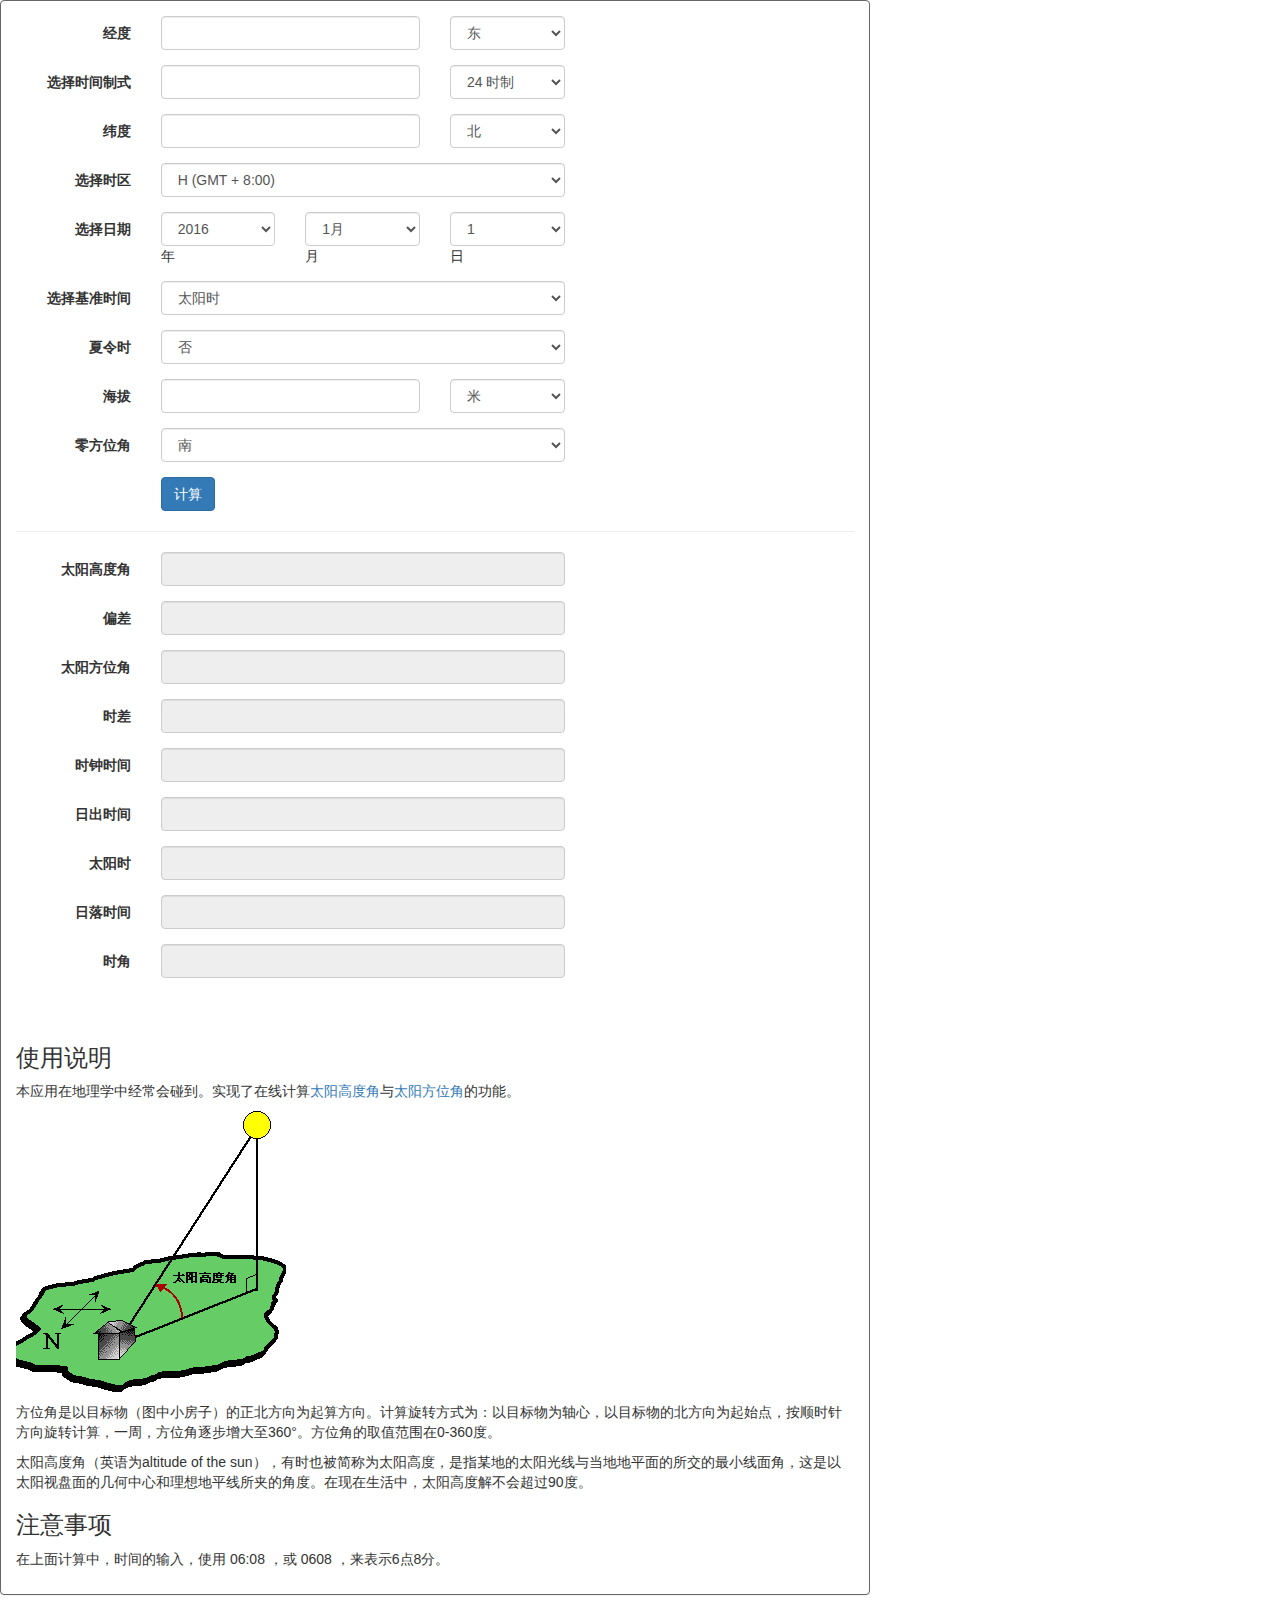
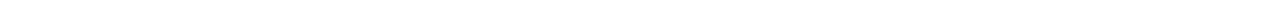
==== index.html @ 00329f86 "Rename 太阳高度角计算.html to index.html" ====
<!-- saved from url=(0100)file:///C:/Users/X/Documents/js/%E5%A4%AA%E9%98%B3%E9%AB%98%E5%BA%A6%E8%A7%92%E8%AE%A1%E7%AE%97.html -->
<html lang="zh-cmn-Hans"><head><meta http-equiv="Content-Type" content="text/html; charset=UTF-8">
<link rel="stylesheet" href="style.css">
<title>太阳高度角计算器</title>
<style type="text/css">.MathJax_Hover_Frame {border-radius: .25em; -webkit-border-radius: .25em; -moz-border-radius: .25em; -khtml-border-radius: .25em; box-shadow: 0px 0px 15px #83A; -webkit-box-shadow: 0px 0px 15px #83A; -moz-box-shadow: 0px 0px 15px #83A; -khtml-box-shadow: 0px 0px 15px #83A; border: 1px solid #A6D ! important; display: inline-block; position: absolute}
.MathJax_Menu_Button .MathJax_Hover_Arrow {position: absolute; cursor: pointer; display: inline-block; border: 2px solid #AAA; border-radius: 4px; -webkit-border-radius: 4px; -moz-border-radius: 4px; -khtml-border-radius: 4px; font-family: 'Courier New',Courier; font-size: 9px; color: #F0F0F0}
.MathJax_Menu_Button .MathJax_Hover_Arrow span {display: block; background-color: #AAA; border: 1px solid; border-radius: 3px; line-height: 0; padding: 4px}
.MathJax_Hover_Arrow:hover {color: white!important; border: 2px solid #CCC!important}
.MathJax_Hover_Arrow:hover span {background-color: #CCC!important}
</style><style type="text/css">#MathJax_About {position: fixed; left: 50%; width: auto; text-align: center; border: 3px outset; padding: 1em 2em; background-color: #DDDDDD; color: black; cursor: default; font-family: message-box; font-size: 120%; font-style: normal; text-indent: 0; text-transform: none; line-height: normal; letter-spacing: normal; word-spacing: normal; word-wrap: normal; white-space: nowrap; float: none; z-index: 201; border-radius: 15px; -webkit-border-radius: 15px; -moz-border-radius: 15px; -khtml-border-radius: 15px; box-shadow: 0px 10px 20px #808080; -webkit-box-shadow: 0px 10px 20px #808080; -moz-box-shadow: 0px 10px 20px #808080; -khtml-box-shadow: 0px 10px 20px #808080; filter: progid:DXImageTransform.Microsoft.dropshadow(OffX=2, OffY=2, Color='gray', Positive='true')}
#MathJax_About.MathJax_MousePost {outline: none}
.MathJax_Menu {position: absolute; background-color: white; color: black; width: auto; padding: 2px; border: 1px solid #CCCCCC; margin: 0; cursor: default; font: menu; text-align: left; text-indent: 0; text-transform: none; line-height: normal; letter-spacing: normal; word-spacing: normal; word-wrap: normal; white-space: nowrap; float: none; z-index: 201; box-shadow: 0px 10px 20px #808080; -webkit-box-shadow: 0px 10px 20px #808080; -moz-box-shadow: 0px 10px 20px #808080; -khtml-box-shadow: 0px 10px 20px #808080; filter: progid:DXImageTransform.Microsoft.dropshadow(OffX=2, OffY=2, Color='gray', Positive='true')}
.MathJax_MenuItem {padding: 2px 2em; background: transparent}
.MathJax_MenuArrow {position: absolute; right: .5em; padding-top: .25em; color: #666666; font-size: .75em}
.MathJax_MenuActive .MathJax_MenuArrow {color: white}
.MathJax_MenuArrow.RTL {left: .5em; right: auto}
.MathJax_MenuCheck {position: absolute; left: .7em}
.MathJax_MenuCheck.RTL {right: .7em; left: auto}
.MathJax_MenuRadioCheck {position: absolute; left: 1em}
.MathJax_MenuRadioCheck.RTL {right: 1em; left: auto}
.MathJax_MenuLabel {padding: 2px 2em 4px 1.33em; font-style: italic}
.MathJax_MenuRule {border-top: 1px solid #CCCCCC; margin: 4px 1px 0px}
.MathJax_MenuDisabled {color: GrayText}
.MathJax_MenuActive {background-color: Highlight; color: HighlightText}
.MathJax_MenuDisabled:focus, .MathJax_MenuLabel:focus {background-color: #E8E8E8}
.MathJax_ContextMenu:focus {outline: none}
.MathJax_ContextMenu .MathJax_MenuItem:focus {outline: none}
#MathJax_AboutClose {top: .2em; right: .2em}
.MathJax_Menu .MathJax_MenuClose {top: -10px; left: -10px}
.MathJax_MenuClose {position: absolute; cursor: pointer; display: inline-block; border: 2px solid #AAA; border-radius: 18px; -webkit-border-radius: 18px; -moz-border-radius: 18px; -khtml-border-radius: 18px; font-family: 'Courier New',Courier; font-size: 24px; color: #F0F0F0}
.MathJax_MenuClose span {display: block; background-color: #AAA; border: 1.5px solid; border-radius: 18px; -webkit-border-radius: 18px; -moz-border-radius: 18px; -khtml-border-radius: 18px; line-height: 0; padding: 8px 0 6px}
.MathJax_MenuClose:hover {color: white!important; border: 2px solid #CCC!important}
.MathJax_MenuClose:hover span {background-color: #CCC!important}
.MathJax_MenuClose:hover:focus {outline: none}
</style><style type="text/css">.MathJax_Preview .MJXf-math {color: inherit!important}
</style><style type="text/css">.MJX_Assistive_MathML {position: absolute!important; top: 0; left: 0; clip: rect(1px, 1px, 1px, 1px); padding: 1px 0 0 0!important; border: 0!important; height: 1px!important; width: 1px!important; overflow: hidden!important; display: block!important; -webkit-touch-callout: none; -webkit-user-select: none; -khtml-user-select: none; -moz-user-select: none; -ms-user-select: none; user-select: none}
.MJX_Assistive_MathML.MJX_Assistive_MathML_Block {width: 100%!important}
</style><style type="text/css">#MathJax_Zoom {position: absolute; background-color: #F0F0F0; overflow: auto; display: block; z-index: 301; padding: .5em; border: 1px solid black; margin: 0; font-weight: normal; font-style: normal; text-align: left; text-indent: 0; text-transform: none; line-height: normal; letter-spacing: normal; word-spacing: normal; word-wrap: normal; white-space: nowrap; float: none; -webkit-box-sizing: content-box; -moz-box-sizing: content-box; box-sizing: content-box; box-shadow: 5px 5px 15px #AAAAAA; -webkit-box-shadow: 5px 5px 15px #AAAAAA; -moz-box-shadow: 5px 5px 15px #AAAAAA; -khtml-box-shadow: 5px 5px 15px #AAAAAA; filter: progid:DXImageTransform.Microsoft.dropshadow(OffX=2, OffY=2, Color='gray', Positive='true')}
#MathJax_ZoomOverlay {position: absolute; left: 0; top: 0; z-index: 300; display: inline-block; width: 100%; height: 100%; border: 0; padding: 0; margin: 0; background-color: white; opacity: 0; filter: alpha(opacity=0)}
#MathJax_ZoomFrame {position: relative; display: inline-block; height: 0; width: 0}
#MathJax_ZoomEventTrap {position: absolute; left: 0; top: 0; z-index: 302; display: inline-block; border: 0; padding: 0; margin: 0; background-color: white; opacity: 0; filter: alpha(opacity=0)}
</style><style type="text/css">.MathJax_Preview {color: #888}
#MathJax_Message {position: fixed; left: 1em; bottom: 1.5em; background-color: #E6E6E6; border: 1px solid #959595; margin: 0px; padding: 2px 8px; z-index: 102; color: black; font-size: 80%; width: auto; white-space: nowrap}
#MathJax_MSIE_Frame {position: absolute; top: 0; left: 0; width: 0px; z-index: 101; border: 0px; margin: 0px; padding: 0px}
.MathJax_Error {color: #CC0000; font-style: italic}
</style><style type="text/css">.MJXp-script {font-size: .8em}
.MJXp-right {-webkit-transform-origin: right; -moz-transform-origin: right; -ms-transform-origin: right; -o-transform-origin: right; transform-origin: right}
.MJXp-bold {font-weight: bold}
.MJXp-italic {font-style: italic}
.MJXp-scr {font-family: MathJax_Script,'Times New Roman',Times,STIXGeneral,serif}
.MJXp-frak {font-family: MathJax_Fraktur,'Times New Roman',Times,STIXGeneral,serif}
.MJXp-sf {font-family: MathJax_SansSerif,'Times New Roman',Times,STIXGeneral,serif}
.MJXp-cal {font-family: MathJax_Caligraphic,'Times New Roman',Times,STIXGeneral,serif}
.MJXp-mono {font-family: MathJax_Typewriter,'Times New Roman',Times,STIXGeneral,serif}
.MJXp-largeop {font-size: 150%}
.MJXp-largeop.MJXp-int {vertical-align: -.2em}
.MJXp-math {display: inline-block; line-height: 1.2; text-indent: 0; font-family: 'Times New Roman',Times,STIXGeneral,serif; white-space: nowrap; border-collapse: collapse}
.MJXp-display {display: block; text-align: center; margin: 1em 0}
.MJXp-math span {display: inline-block}
.MJXp-box {display: block!important; text-align: center}
.MJXp-box:after {content: " "}
.MJXp-rule {display: block!important; margin-top: .1em}
.MJXp-char {display: block!important}
.MJXp-mo {margin: 0 .15em}
.MJXp-mfrac {margin: 0 .125em; vertical-align: .25em}
.MJXp-denom {display: inline-table!important; width: 100%}
.MJXp-denom > * {display: table-row!important}
.MJXp-surd {vertical-align: top}
.MJXp-surd > * {display: block!important}
.MJXp-script-box > *  {display: table!important; height: 50%}
.MJXp-script-box > * > * {display: table-cell!important; vertical-align: top}
.MJXp-script-box > *:last-child > * {vertical-align: bottom}
.MJXp-script-box > * > * > * {display: block!important}
.MJXp-mphantom {visibility: hidden}
.MJXp-munderover {display: inline-table!important}
.MJXp-over {display: inline-block!important; text-align: center}
.MJXp-over > * {display: block!important}
.MJXp-munderover > * {display: table-row!important}
.MJXp-mtable {vertical-align: .25em; margin: 0 .125em}
.MJXp-mtable > * {display: inline-table!important; vertical-align: middle}
.MJXp-mtr {display: table-row!important}
.MJXp-mtd {display: table-cell!important; text-align: center; padding: .5em 0 0 .5em}
.MJXp-mtr > .MJXp-mtd:first-child {padding-left: 0}
.MJXp-mtr:first-child > .MJXp-mtd {padding-top: 0}
.MJXp-mlabeledtr {display: table-row!important}
.MJXp-mlabeledtr > .MJXp-mtd:first-child {padding-left: 0}
.MJXp-mlabeledtr:first-child > .MJXp-mtd {padding-top: 0}
.MJXp-merror {background-color: #FFFF88; color: #CC0000; border: 1px solid #CC0000; padding: 1px 3px; font-style: normal; font-size: 90%}
.MJXp-scale0 {-webkit-transform: scaleX(.0); -moz-transform: scaleX(.0); -ms-transform: scaleX(.0); -o-transform: scaleX(.0); transform: scaleX(.0)}
.MJXp-scale1 {-webkit-transform: scaleX(.1); -moz-transform: scaleX(.1); -ms-transform: scaleX(.1); -o-transform: scaleX(.1); transform: scaleX(.1)}
.MJXp-scale2 {-webkit-transform: scaleX(.2); -moz-transform: scaleX(.2); -ms-transform: scaleX(.2); -o-transform: scaleX(.2); transform: scaleX(.2)}
.MJXp-scale3 {-webkit-transform: scaleX(.3); -moz-transform: scaleX(.3); -ms-transform: scaleX(.3); -o-transform: scaleX(.3); transform: scaleX(.3)}
.MJXp-scale4 {-webkit-transform: scaleX(.4); -moz-transform: scaleX(.4); -ms-transform: scaleX(.4); -o-transform: scaleX(.4); transform: scaleX(.4)}
.MJXp-scale5 {-webkit-transform: scaleX(.5); -moz-transform: scaleX(.5); -ms-transform: scaleX(.5); -o-transform: scaleX(.5); transform: scaleX(.5)}
.MJXp-scale6 {-webkit-transform: scaleX(.6); -moz-transform: scaleX(.6); -ms-transform: scaleX(.6); -o-transform: scaleX(.6); transform: scaleX(.6)}
.MJXp-scale7 {-webkit-transform: scaleX(.7); -moz-transform: scaleX(.7); -ms-transform: scaleX(.7); -o-transform: scaleX(.7); transform: scaleX(.7)}
.MJXp-scale8 {-webkit-transform: scaleX(.8); -moz-transform: scaleX(.8); -ms-transform: scaleX(.8); -o-transform: scaleX(.8); transform: scaleX(.8)}
.MJXp-scale9 {-webkit-transform: scaleX(.9); -moz-transform: scaleX(.9); -ms-transform: scaleX(.9); -o-transform: scaleX(.9); transform: scaleX(.9)}
.MathJax_PHTML .noError {vertical-align: ; font-size: 90%; text-align: left; color: black; padding: 1px 3px; border: 1px solid}
</style></head>
<body><div id="MathJax_Message" style="display: none;"></div>

<div class="container">


<div class="row">
<div class="col-md-9">


<div class="panel panel-black">

<div class="panel-body panel-app">

<form class="form-horizontal" name="theForm" action="javascript:compute();">
<div class="form-group">
<label class="col-sm-2 control-label">经度</label>
<div class="col-sm-6">
<div class="row">
<div class="col-sm-8">
<input onkeypress="return NoEnter()" maxlength="10" name="inputLongitude" class="form-control">
</div>
<div class="col-sm-4">
<select name="inputEastWest" class="form-control">
<option selected="selected">东</option>
<option>西</option>
</select>
</div>
</div>
</div>
</div>
<div class="form-group">
<label class="col-sm-2 control-label"> 选择时间制式 </label>
<div class="col-sm-6">
<div class="row">
<div class="col-sm-8">
<input onkeypress="return NoEnter()" maxlength="5" name="inputTime" class="form-control">
</div>
<div class="col-sm-4">
<select name="inputAMPM" class="form-control">
<option>上午</option>
<option>下午</option>
<option selected="selected">24 时制</option>
</select></div>
</div>
</div>
</div>
<div class="form-group"><label class="col-sm-2 control-label">纬度</label>
<div class="col-sm-6">
<div class="row">
<div class="col-sm-8">
<input onkeypress="return NoEnter()" maxlength="10" name="inputLatitude" class="form-control"></div>
<div class="col-sm-4">
<select name="inputNorthSouth" class="form-control">
<option selected="">北</option>
<option>南</option>
</select>
</div>
</div>
</div>
</div>
<div class="form-group"><label class="col-sm-2 control-label"><span>选择时区</span></label>
<div class="col-sm-6">
<select name="inputTimeZone" class="form-control">
<option value="0">Z (GMT)</option>
<option value="1">A (GMT + 1:00)</option>
<option value="2">B (GMT + 2:00)</option>
<option value="3">C (GMT + 3:00)</option>
<option value="3.5"> C*(GMT + 3:30)</option>
<option value="4">D (GMT + 4:00)</option>
<option value="4.5">D* (GMT + 4:30)</option>
<option value="5">E (GMT + 5:00)</option>
<option value="5.5">E* (GMT + 5:30)</option>
<option value="6">F (GMT + 6:00)</option>
<option value="6.5">F* (GMT + 6:30)</option>
<option value="7">G (GMT + 7:00)</option>
<option value="8" selected=""> H (GMT + 8:00)</option>
<option value="9">I (GMT + 9:00)</option>
<option value="9.5">I* (GMT + 9:30)</option>
<option value="10">K (GMT + 10:00)</option>
<option value="10.5">K* (GMT + 10:30)</option>
<option value="11">L (GMT + 11:00)</option>
<option value="11.5"> L* (GMT + 11:30)</option>
<option value="12">M (GMT + 12:00)</option>
<option value="13">M* (GMT + 13:00)</option>
<option value="-1">N (GMT - 1:00)</option>
<option value="-2">O (GMT - 2:00)</option>
<option value="-3">P (GMT - 3:00)</option>
<option value="-3.5"> P* (GMT - 3:30)</option>
<option value="-4">Q (GMT - 4:00)</option>
<option value="-5">R (GMT - 5:00)</option>
<option value="-6">S (GMT - 6:00)</option>
<option value="-7">T (GMT - 7:00)</option>
<option value="-8">U (GMT - 8:00)</option>
<option value="-8.5"> U* (GMT - 8:30)</option>
<option value="-9">V (GMT - 9:00)</option>
<option value="-9.5"> V* (GMT - 9:30)</option>
<option value="-10">W (GMT - 10:00)</option>
<option value="-11">X (GMT - 11:00)</option>
<option value="-12">Y (GMT - 12:00)</option>
</select>
</div>
</div>
<div class="form-group"><label class="col-sm-2 control-label">选择日期</label>
<div class="col-sm-6">
<div class="row">
<div class="col-sm-4">
<select name="inputYear" class="form-control">
<option>2000</option>
<option>2001</option>
<option>2002</option>
<option>2003</option>
<option>2004</option>
<option>2005</option>
<option>2006</option>
<option>2007</option>
<option>2008</option>
<option>2009</option>
<option>2010</option>
<option>2011</option>
<option>2012</option>
<option>2013</option>
<option>2014</option>
<option>2015</option>
<option selected="">2016</option>
<option>2017</option>
<option>2018</option>
<option>2019</option>
<option>2020</option>
<option>2021</option>
</select> 年
</div>
<div class="col-sm-4">
<select name="inputMonth" class="form-control">
<option selected="">1月</option>
<option>2月</option>
<option>3月</option>
<option>4月</option>
<option>5月</option>
<option>6月</option>
<option>7月</option>
<option>8月</option>
<option>9月</option>
<option>10月</option>
<option>11月</option>
<option>12月</option>
</select> 月
</div>
<div class="col-sm-4">
<select name="inputDate" class="form-control">
<option selected="">1</option>
<option>2</option>
<option>3</option>
<option>4</option>
<option>5</option>
<option>6</option>
<option>7</option>
<option>8</option>
<option>9</option>
<option>10</option>
<option>11</option>
<option>12</option>
<option>13</option>
<option>14</option>
<option>15</option>
<option>16</option>
<option>17</option>
<option>18</option>
<option>19</option>
<option>20</option>
<option>21</option>
<option>22</option>
<option>23</option>
<option>24</option>
<option>25</option>
<option>26</option>
<option>27</option>
<option>28</option>
<option>29</option>
<option>30</option>
<option>31</option>
</select> 日
</div>
</div>
</div>
</div>
<div class="form-group">
<label class="col-sm-2 control-label">选择基准时间</label>
<div class="col-sm-6">
<select name="inputTimeFormat" class="form-control">
<option>时钟时</option>
<option selected="">太阳时</option>
</select>
</div>
</div>
<div class="form-group">
<label class="col-sm-2 control-label"> 夏令时</label>
<div class="col-sm-6">
<select name="inputDaylight" class="form-control">
<option>是</option>
<option selected="">否</option>
</select>
</div>
</div>
<div class="form-group"><label class="col-sm-2 control-label">海拔</label>
<div class="col-sm-6">
<div class="row">
<div class="col-sm-8">
<input onkeypress="return NoEnter()" maxlength="5" class="form-control" name="inputElevation">
</div>
<div class="col-sm-4">
<select name="inputFeetMeters" class="form-control">
<option selected=""> 米</option>
<option>英尺</option>
</select>
</div>
</div>
</div>
</div>
<div class="form-group"><label class="col-sm-2 control-label">
零方位角</label>
<div class="col-sm-6">
<select name="inputZeroAzimuth" class="form-control">
<option value="0" selected="">南</option>
<option value="180">北</option>
</select></div>
</div>
<div class="form-group"><label class="col-sm-2 control-label"></label>
<div class="col-sm-6">
<input onclick="return CheckInputs();" type="submit" value=" 计算 " class="btn btn-primary"></div>
</div>
<hr>
<div class="form-group"><label class="col-sm-2 control-label">太阳高度角</label>
<div class="col-sm-6">
<input onkeypress="return NoEnter()" maxlength="10" size="10" name="outputAltitude" readonly="" class="form-control">
</div>
</div>
<div class="form-group"><label class="col-sm-2 control-label">偏差</label>
<div class="col-sm-6">
<input onkeypress="return NoEnter()" maxlength="10" size="10" name="outputDeclination" readonly="" class="form-control"></div>
</div>
<div class="form-group"><label class="col-sm-2 control-label">太阳方位角</label>
<div class="col-sm-6">
<input onkeypress="return NoEnter()" maxlength="10" size="10" name="outputAzimuth" readonly="" class="form-control">
</div>
</div>
<div class="form-group"><label class="col-sm-2 control-label">时差</label>
<div class="col-sm-6">
<input onkeypress="return NoEnter()" maxlength="10" size="10" name="outputEOT" readonly="" class="form-control">
</div>
</div>
<div class="form-group"><label class="col-sm-2 control-label">时钟时间</label>
<div class="col-sm-6">
<input onkeypress="return NoEnter()" maxlength="10" size="10" name="outputClockTime" readonly="" class="form-control"></div>
</div>
<div class="form-group"><label class="col-sm-2 control-label">日出时间</label>
<div class="col-sm-6">
<input onkeypress="return NoEnter()" maxlength="10" size="10" name="outputSunrise" readonly="" class="form-control">
</div>
</div>
<div class="form-group"><label class="col-sm-2 control-label">太阳时</label>
<div class="col-sm-6">
<input onkeypress="return NoEnter()" maxlength="10" size="10" name="outputLSOT" readonly="" class="form-control">
</div>
</div>
<div class="form-group"><label class="col-sm-2 control-label">日落时间</label>
<div class="col-sm-6">
<input onkeypress="return NoEnter()" maxlength="10" size="10" name="outputSunset" readonly="" class="form-control">
</div>
</div>
<div class="form-group"><label class="col-sm-2 control-label">时角</label>
<div class="col-sm-6">
<input onkeypress="return NoEnter()" maxlength="10" size="10" name="outputHourAngle" readonly="" class="form-control"></div>
</div>
</form>

</div>


<div class="panel-body">
<canvas id="pychart" style="margin:1px;" height="0px"></canvas>
<h3 id="_1">使用说明</h3>
<p>本应用在地理学中经常会碰到。实现了在线计算<a href="http://www.yunsuan.org/wiki/%E5%A4%AA%E9%98%B3%E9%AB%98%E5%BA%A6%E8%A7%92">太阳高度角</a>与<a href="http://www.yunsuan.org/wiki/%E5%A4%AA%E9%98%B3%E6%96%B9%E4%BD%8D%E8%A7%92">太阳方位角</a>的功能。</p>
<p><img alt="太阳高度角立体图" src="6dfa04a4-f847-11e4-ba9a-00163e022551.gif"></p>
<p>方位角是以目标物（图中小房子）的正北方向为起算方向。计算旋转方式为：以目标物为轴心，以目标物的北方向为起始点，按顺时针方向旋转计算，一周，方位角逐步增大至360°。方位角的取值范围在0-360度。</p>
<p>太阳高度角（英语为altitude of the sun），有时也被简称为太阳高度，是指某地的太阳光线与当地地平面的所交的最小线面角，这是以太阳视盘面的几何中心和理想地平线所夹的角度。在现在生活中，太阳高度解不会超过90度。</p>
<h3 id="_2">注意事项</h3>
<p>在上面计算中，时间的输入，使用 06:08 ，或 0608 ，来表示6点8分。</p>
</div>


</div>
<div id="pycode"><script>

function PopUp(filename, windowName, type) {
switch (type) {
case 'medium':
parameters = "width=600,height=400,scrollbars=yes";
break;
case 'large':
parameters = "width=800,height=600,scrollbars=yes";
break;
}
window.open(filename, windowName, parameters);
windowName.focus();
}
/////////////////////////////////////////////
// sunangle.js
// Copyright 2006, 1995 Sustainable By Design
/////////////////////////////////////////////
///////////////////////////
// CHECK INPUTS FUNCTION //
///////////////////////////
function CheckInputs() {
var error = false;
var error_message = "注意！下面的输入必须予以纠正，才可以计算出太阳的角度:\n\n";
var f = document.theForm;
var inputLatitude = f.inputLatitude.value;
var inputLongitude = f.inputLongitude.value;
var inputTime = f.inputTime.value;
// LATITUDE
var latitudeOkay = false;
if (inputLatitude.search("^[0-9]+[dD][0-9]+[mM][0-9]+[sS]$") > -1) {
latitudeOkay = true;
}
else {
if ((inputLatitude >= 0 ) && (inputLatitude <= 90)) {
latitudeOkay = true;
}
}
if (!latitudeOkay) {
error_message = error_message + "* 纬度必须介于0到90度之间\n";
error = true;
}
// LONGITUDE
var longitudeOkay = false;
if (inputLongitude.search("^[0-9]+[dD][0-9]+[mM][0-9]+[sS]$") > -1) {
longitudeOkay = true;
}
else {
if ((inputLongitude >= 0 ) && (inputLongitude <= 360)) {
longitudeOkay = true;
}
}
if (!longitudeOkay) {
error_message = error_message + "* 经度必须介于0到360度之间\n";
error = true;
}
// TIME
if ((inputTime != '') && (inputTime.search("^[0-9]+:?[0-9][0-9]$") < 0)) {
error_message = error_message + "* 时间必须是XX:XX或XXXX格式,如12点10分，填12:10或1210 \n";
error = true;
}
// ALERT / RETURN
if (error == true) {
alert(error_message);
}
return (!error);
}
///////////////////////////
// MAIN COMPUTE FUNCTION //
///////////////////////////
function compute() {
if (CheckInputs()) {
var f = document.theForm;
// constants
var degreesToRadians = 3.1416 / 180.0000;
var radiansToDegrees = 180.0000 / 3.1416;
var feetToMeters = 1.0000 / 3.2800;
var degreeMinutesToDecimal = 1.0000 / 60.0000;
var degreeSecondsToDecimal = 1.0000 / 3600.0000;
// retrieve input values
var inputLongitude = f.inputLongitude.value;
var inputEastWest = f.inputEastWest.options[f.inputEastWest.selectedIndex].text;
var inputLatitude = f.inputLatitude.value;
var inputNorthSouth = f.inputNorthSouth.options[f.inputNorthSouth.selectedIndex].text;
var inputElevation = f.inputElevation.value;
var inputFeetMeters = f.inputFeetMeters.options[f.inputFeetMeters.selectedIndex].text;
var inputMonth = f.inputMonth.options[f.inputMonth.selectedIndex].text;
var inputDate = f.inputDate.options[f.inputDate.selectedIndex].text - 0;
var inputYear = f.inputYear.options[f.inputYear.selectedIndex].text - 0;
var inputTime = f.inputTime.value;
var inputAMPM = f.inputAMPM.options[f.inputAMPM.selectedIndex].text;
var inputTimeFormat = f.inputTimeFormat.options[f.inputTimeFormat.selectedIndex].text;
var inputTimeZone = f.inputTimeZone.options[f.inputTimeZone.selectedIndex].value - 0;
var inputDaylight = f.inputDaylight.options[f.inputDaylight.selectedIndex].text;
var inputZeroAzimuth = f.inputZeroAzimuth.options[f.inputZeroAzimuth.selectedIndex].value - 0;
// convert longitude and latitude to decimal from DMS if necessary
if (inputLongitude.indexOf("d") != -1) {
degMarker = inputLongitude.indexOf("d");
minMarker = inputLongitude.indexOf("m");
secMarker = inputLongitude.indexOf("s");
longitudeDeg = inputLongitude.substr(0, degMarker) - 0;
longitudeMin = inputLongitude.substr(degMarker + 1, minMarker - degMarker - 1) - 0;
longitudeSec = inputLongitude.substr(minMarker + 1, secMarker - minMarker - 1) - 0;
inputLongitude = longitudeDeg + (longitudeMin * degreeMinutesToDecimal) + (longitudeSec * degreeSecondsToDecimal);
}
else {
inputLongitude -= 0;
}
if (inputLatitude.indexOf("d") != -1) {
degMarker = inputLatitude.indexOf("d");
minMarker = inputLatitude.indexOf("m");
secMarker = inputLatitude.indexOf("s");
LatitudeDeg = inputLatitude.substr(0, degMarker) - 0;
LatitudeMin = inputLatitude.substr(degMarker + 1, minMarker - degMarker - 1) - 0;
LatitudeSec = inputLatitude.substr(minMarker + 1, secMarker - minMarker - 1) - 0;
inputLatitude = LatitudeDeg + (LatitudeMin * degreeMinutesToDecimal) + (LatitudeSec * degreeSecondsToDecimal);
}
else {
inputLatitude -= 0;
}
// check validity of input values
var validInputTime = true;
// avoid math errors due to latitude or longitude = 0
if ((inputLatitude == 0) && (f.inputLatitude.value.length > 0)) {
inputLatitude = 0.000000001;
}
if ((inputLongitude == 0) && (f.inputLongitude.value.length > 0)) {
inputLongitude = 0.000000001;
}
// check which input fields were filled in by user
var timeEntered = (inputTime != "");
var latitudeEntered = (inputLatitude != "");
var longitudeEntered = (inputLongitude != "");
// convert input strings to numbers
inputLatitude = inputLatitude - 0;
inputLongitude = inputLongitude - 0;
inputElevation = inputElevation - 0;
// determine time formats
var clockTimeInputMode = (inputTimeFormat == "时钟时");
var lsotInputMode = (inputTimeFormat == "太阳时");
// determine what's do-able
var doableDeclination = true;
var doableEOT = true;
var doableClockTime = ((longitudeEntered || clockTimeInputMode) && timeEntered);
var doableLSOT = ((longitudeEntered || lsotInputMode) && timeEntered);
var doableHourAngle = (longitudeEntered && timeEntered);
var doableSunRiseSet = (longitudeEntered && latitudeEntered);
var doableAltitude = (longitudeEntered && timeEntered && latitudeEntered);
var doableAzimuth = (longitudeEntered && timeEntered && latitudeEntered);
// //////////// //
// CALCULATIONS //
// //////////// //
// CONVERT UNITS
// longitude east-west adjustment
if (longitudeEntered) {
var signedLongitude = inputLongitude;
if (inputEastWest == "东") signedLongitude *= -1; // [0] = east, [1] = west
}
// latitude north-south adjustment
if (latitudeEntered) {
var signedLatitude = inputLatitude;
if (inputNorthSouth == "南") signedLatitude *= -1; // [0] = north, [1] = south
}
// calculate daylight savings time adjustment
var daylightAdjustment = 0;
if (inputDaylight == "Yes") daylightAdjustment = 1;
// convert elevation units if necessary
if (inputFeetMeters == "feet") {
inputElevation *= feetToMeters;
}
// set zero azimuth
zeroAzimuth = inputZeroAzimuth;
// local standard time meridian
var meridian = inputTimeZone * -15;
// CALCULATE TIMES
// convert input time to hours after midnight
if (validInputTime) {
// ...remove semicolon from time string if necessary
inputTime = RemoveSemicolon(inputTime);
// ...parse time input string and get hours and minutes
if (inputTime.length == 4) { // like "1234"
timeHours = inputTime.substring(0, 2) - 0;
timeMinutes = inputTime.substring(2, 4) - 0;
}
else { // like "123"
timeHours = inputTime.substring(0, 1) - 0;
timeMinutes = inputTime.substring(1, 3) - 0;
}
// ...adjust for AM/PM designation
if ((inputAMPM == "上午") && (timeHours == 12)) timeHours = 0;
if (inputAMPM == "下午") {
if (timeHours != 12) timeHours += 12;
}
// ...calculate clock minutes after midnight
var inputHoursAfterMidnight = timeHours + timeMinutes / 60.0;
var inputMinutesAfterMidnight = timeHours * 60.0 + timeMinutes;
}
// calculate Universal Time
var UT = 0.0;
if (validInputTime) {
UT = inputHoursAfterMidnight - inputTimeZone - daylightAdjustment;
}
var monthNum = (MonthStringToMonthNum(inputMonth)) - 0;
if (monthNum > 2) {
correctedYear = inputYear;
correctedMonth = monthNum - 3;
}
else {
correctedYear = inputYear - 1;
correctedMonth = monthNum + 9;
}
var t = ((UT / 24.0) + inputDate + Math.floor(30.6 * correctedMonth + 0.5) + Math.floor(365.25 * (correctedYear - 1976)) - 8707.5) / 36525.0;
var G = 357.528 + 35999.05 * t;
G = NormalizeTo360(G);
var C = (1.915 * Math.sin(G * degreesToRadians)) + (0.020 * Math.sin(2.0 * G * degreesToRadians));
var L = 280.460 + (36000.770 * t) + C;
L = NormalizeTo360(L);
var alpha = L - 2.466 * Math.sin(2.0 * L * degreesToRadians) + 0.053 * Math.sin(4.0 * L * degreesToRadians);
var GHA = UT * 15 - 180 - C + L - alpha;
GHA = NormalizeTo360(GHA);
var obliquity = 23.4393 - 0.013 * t;
var declination = Math.atan(Math.tan(obliquity * degreesToRadians) * Math.sin(alpha * degreesToRadians)) * radiansToDegrees;
f.outputDeclination.value = FormatFloatString(declination);
var eotAdjustment = (L - C - alpha) / 15.0; // EOT adjustment in hours
f.outputEOT.value = FormatFloatString(eotAdjustment);
if (doableLSOT || doableClockTime) {
var clockTimeToLSOTAdjustment = ((signedLongitude - meridian) / 15.0) - eotAdjustment + daylightAdjustment; // in hours
}
var solarHourAngle = 0;
if (clockTimeInputMode) {
solarHourAngle = GHA - signedLongitude;
}
else {
solarHourAngle = 15 * (inputHoursAfterMidnight - 12);
}
solarHourAngle = NormalizeTo180(solarHourAngle);
var apparentSolarTime = 0;
if (clockTimeInputMode) {
apparentSolarTime = NormalizeTo24(12 + solarHourAngle / 15.0);
}
else {
apparentSolarTime = inputHoursAfterMidnight;
}
if (doableLSOT) {
if (clockTimeInputMode) {
solarMinutesAfterMidnight = inputMinutesAfterMidnight - (clockTimeToLSOTAdjustment * 60.0);
var whichDay = 0;
if (solarMinutesAfterMidnight < 0) { // it's the day before
solarMinutesAfterMidnight += 24 * 60;
whichDay = -1;
}
if (solarMinutesAfterMidnight >= 24 * 60) { // it's the next day
solarMinutesAfterMidnight -= 24 * 60;
whichDay = 1;
}
}
else {
solarMinutesAfterMidnight = inputMinutesAfterMidnight;
whichDay = 0;
}
solarTime = MinutesToClockTime(solarMinutesAfterMidnight, inputAMPM);
if (whichDay == "-1") f.outputLSOT.value = solarTime + "-";
if (whichDay == "0") f.outputLSOT.value = solarTime;
if (whichDay == "1") f.outputLSOT.value = solarTime + "+";
}
else {
f.outputLSOT.value = "";
}
if (doableClockTime) {
var clockMinutesAfterMidnight = inputMinutesAfterMidnight;
if (lsotInputMode) {
clockMinutesAfterMidnight = inputMinutesAfterMidnight + (clockTimeToLSOTAdjustment * 60.0);
}
var whichDay = 0;
if (clockMinutesAfterMidnight < 0) { // it's the day before
clockMinutesAfterMidnight += 24 * 60;
whichDay = -1;
}
if (clockMinutesAfterMidnight >= 24 * 60) { // it's the next day
clockMinutesAfterMidnight -= 24 * 60;
whichDay = 1;
}
clockTime = MinutesToClockTime(clockMinutesAfterMidnight, inputAMPM);
if (whichDay == "-1") f.outputClockTime.value = clockTime + "-";
if (whichDay == "0") f.outputClockTime.value = clockTime;
if (whichDay == "1") f.outputClockTime.value = clockTime + "+";
}
else {
f.outputClockTime.value = "";
}
// hour angle
if (doableHourAngle) {
var hourAngle = (solarMinutesAfterMidnight - 12 * 60) / 4 * -1;
f.outputHourAngle.value = FormatFloatString(hourAngle);
}
else {
f.outputHourAngle.value = "";
}
// altitude angle
if (doableAltitude) {
var altitudeAngle = radiansToDegrees * ArcSin(
(Math.sin(signedLatitude * degreesToRadians) *
Math.sin(declination * degreesToRadians)) -
(Math.cos(signedLatitude * degreesToRadians) *
Math.cos(declination * degreesToRadians) *
Math.cos((solarHourAngle + 180) * degreesToRadians)));
f.outputAltitude.value = FormatFloatString(altitudeAngle);
}
else {
f.outputAltitude.value = "";
}
// azimuth angle
if (doableAzimuth) {
var preAzimuthAngle = radiansToDegrees * ArcCos(
(Math.cos(declination * degreesToRadians) *
((Math.cos(signedLatitude * degreesToRadians) *
Math.tan(declination * degreesToRadians)) +
(Math.sin(signedLatitude * degreesToRadians) *
Math.cos((solarHourAngle + 180) * degreesToRadians)))) /
Math.cos(altitudeAngle * degreesToRadians));
if ((hourAngle > 0) && (hourAngle < 180)) {
azimuthAngle = (360.0 - preAzimuthAngle) + (zeroAzimuth - 180.0);
}
else {
azimuthAngle = preAzimuthAngle + (zeroAzimuth - 180.0);
}
f.outputAzimuth.value = FormatFloatString(azimuthAngle);
}
else {
f.outputAzimuth.value = "";
}
// clock time of sunrise & sunset
if (doableSunRiseSet) {
var sunRiseSetLSoTMinutes = radiansToDegrees * ArcCos(-1.0 *
(Math.sin(signedLatitude * degreesToRadians) *
Math.sin(declination * degreesToRadians) -
Math.sin((-0.8333 - 0.0347 * Math.sqrt(inputElevation)) * degreesToRadians)) /
Math.cos(signedLatitude * degreesToRadians) /
Math.cos(declination * degreesToRadians)) * 4;
f.outputSunrise.value = MinutesToClockTime((12 * 60 - sunRiseSetLSoTMinutes + (clockTimeToLSOTAdjustment * 60)), inputAMPM);
f.outputSunset.value = MinutesToClockTime((12 * 60 + sunRiseSetLSoTMinutes + (clockTimeToLSOTAdjustment * 60)), inputAMPM);
}
else {
f.outputSunrise.value = "";
f.outputSunset.value = "";
}
}
// zero out form outputs if inputs were invalid
else {
var f = document.theForm;
f.outputAltitude.value = '';
f.outputAzimuth.value = '';
f.outputDeclination.value = '';
f.outputEOT.value = '';
f.outputClockTime.value = '';
f.outputSunrise.value = '';
f.outputSunset.value = '';
f.outputLSOT.value = '';
f.outputHourAngle.value = '';
}
}
////////////////////////////////////////////////////////////////////////////////////
// OTHER FUNCTIONS
////////////////////////////////////////////////////////////////////////////////////
function NoEnter() {
return !(window.event && window.event.keyCode == 13);
}
function ArcSin(theThing) {
return (Math.asin(theThing));
}
function ArcCos(theThing) {
return (Math.acos(theThing));
}
function MinutesToClockTime(totalMinutes, amPM) {
var theHours = Math.floor(totalMinutes / 60);
var theMinutes = Math.floor(totalMinutes % 60);
if (theMinutes < 10) theMinutes = "0" + theMinutes; // add leading "0" if necessary
if (amPM == "24 时制") {
if (theHours < 10) theHours = "0" + theHours; // add leading "0" if necessary
returnString = theHours + "" + theMinutes;
}
else {
if (theHours < 12) {
if (theHours == 0) theHours = 12;
returnString = theHours + ":" + theMinutes + "am";
}
else {
if (theHours == 12) theHours = 24;
returnString = (theHours - 12) + ":" + theMinutes + "pm"
}
}
return (returnString);
}
function NormalizeTo360(theThing) {
return (theThing - Math.floor(theThing / 360.0) * 360);
}
function NormalizeTo180(theThing) {
theThing = NormalizeTo360(theThing);
if (theThing > 180) {
theThing = theThing - 360;
}
return (theThing);
}
function NormalizeTo24(theThing) {
return (theThing - Math.floor(theThing / 24.0) * 24);
}
function MonthStringToDays(whichMonth) {
if (whichMonth == "1月") return (0);
if (whichMonth == "2月") return (31);
if (whichMonth == "3月") return (59);
if (whichMonth == "4月") return (90);
if (whichMonth == "5月") return (120);
if (whichMonth == "6月") return (151);
if (whichMonth == "7月") return (181);
if (whichMonth == "8月") return (212);
if (whichMonth == "9月") return (243);
if (whichMonth == "10月") return (273);
if (whichMonth == "11月") return (304);
if (whichMonth == "12月") return (334);
return ("Zeke the Solar Cat"); // you can't get here but I swear it made me do this
}
function MonthStringToMonthNum(whichMonth) {
if (whichMonth == "1月") return (1);
if (whichMonth == "2月") return (2);
if (whichMonth == "3月") return (3);
if (whichMonth == "4月") return (4);
if (whichMonth == "5月") return (5);
if (whichMonth == "6月") return (6);
if (whichMonth == "7月") return (7);
if (whichMonth == "8月") return (8);
if (whichMonth == "9月") return (9);
if (whichMonth == "10月") return (10);
if (whichMonth == "11月") return (11);
if (whichMonth == "12月") return (12);
return ("Zeke the Solar Cat"); // you can't get here but I swear it made me do this
}
function RemoveSemicolon(inputString) {
// if second or third character is a semicolon, remove it (need to
// do better error checking on input soon)
if (inputString.substring(1, 2) == ":") {
return (inputString.substring(0, 1) + inputString.substring(2, 4));
}
if (inputString.substring(2, 3) == ":") {
return (inputString.substring(0, 2) + inputString.substring(3, 5));
}
return (inputString);
}
function FormatFloatString(theInput) {
var negativeNumber = false;
if (theInput < 0) {
negativeNumber = true;
theInput *= -1;
}
integerPortion = Math.floor(theInput);
decimalPortion = Math.round(theInput * 100) % 100;
// added 7/17/99 to correct problem with 0.999 being rounded to 0.000 in decimal conversion:
if ((decimalPortion == 0) && ((theInput - integerPortion) > 0.5)) {
integerPortion += 1;
}
if (integerPortion < 10) {
integerPortionString = " " + integerPortion; // add a space at beginning if necessary
}
else{
integerPortionString = "" + integerPortion;
}
if (decimalPortion < 10) {
decimalPortionString = "0" + decimalPortion; // add a leading zero if necessary
}
else {
decimalPortionString = "" + decimalPortion;
}
if (negativeNumber == true) {
return ("-" + integerPortionString + "." + decimalPortionString);
}
else {
return (" " + integerPortionString + "." + decimalPortionString);
}
}
</script></div>
<script type="text/javascript">
var canvas = document.getElementById("pychart");
canvas.setAttribute('height', '0px');
</script>
</div>
</div>
</div>
</body></html>
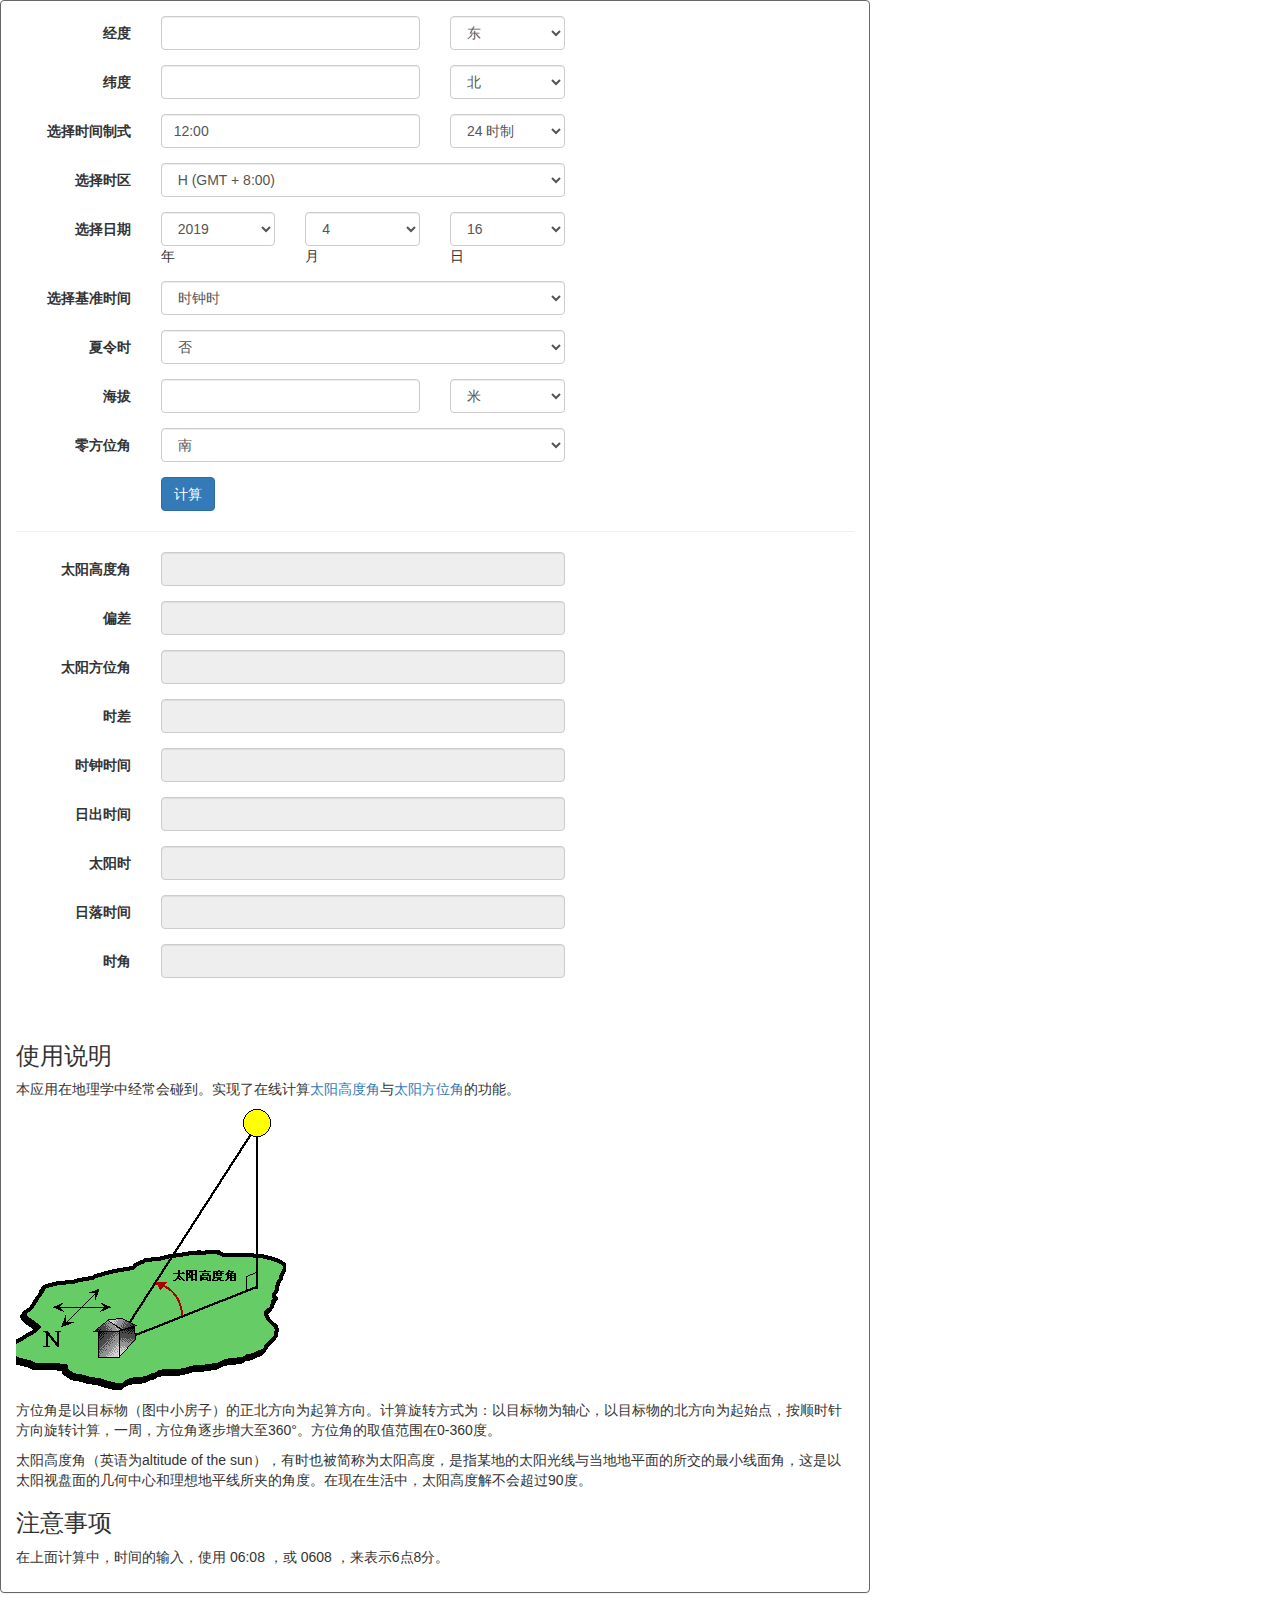
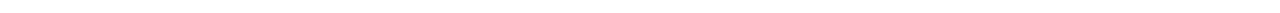
==== commit 09c5b668: "Update index.html" ====
--- a/index.html
+++ b/index.html
@@ -1,104 +1,9 @@
-
-<!-- saved from url=(0100)file:///C:/Users/X/Documents/js/%E5%A4%AA%E9%98%B3%E9%AB%98%E5%BA%A6%E8%A7%92%E8%AE%A1%E7%AE%97.html -->
 <html lang="zh-cmn-Hans"><head><meta http-equiv="Content-Type" content="text/html; charset=UTF-8">
 <link rel="stylesheet" href="style.css">
 <title>太阳高度角计算器</title>
-<style type="text/css">.MathJax_Hover_Frame {border-radius: .25em; -webkit-border-radius: .25em; -moz-border-radius: .25em; -khtml-border-radius: .25em; box-shadow: 0px 0px 15px #83A; -webkit-box-shadow: 0px 0px 15px #83A; -moz-box-shadow: 0px 0px 15px #83A; -khtml-box-shadow: 0px 0px 15px #83A; border: 1px solid #A6D ! important; display: inline-block; position: absolute}
-.MathJax_Menu_Button .MathJax_Hover_Arrow {position: absolute; cursor: pointer; display: inline-block; border: 2px solid #AAA; border-radius: 4px; -webkit-border-radius: 4px; -moz-border-radius: 4px; -khtml-border-radius: 4px; font-family: 'Courier New',Courier; font-size: 9px; color: #F0F0F0}
-.MathJax_Menu_Button .MathJax_Hover_Arrow span {display: block; background-color: #AAA; border: 1px solid; border-radius: 3px; line-height: 0; padding: 4px}
-.MathJax_Hover_Arrow:hover {color: white!important; border: 2px solid #CCC!important}
-.MathJax_Hover_Arrow:hover span {background-color: #CCC!important}
-</style><style type="text/css">#MathJax_About {position: fixed; left: 50%; width: auto; text-align: center; border: 3px outset; padding: 1em 2em; background-color: #DDDDDD; color: black; cursor: default; font-family: message-box; font-size: 120%; font-style: normal; text-indent: 0; text-transform: none; line-height: normal; letter-spacing: normal; word-spacing: normal; word-wrap: normal; white-space: nowrap; float: none; z-index: 201; border-radius: 15px; -webkit-border-radius: 15px; -moz-border-radius: 15px; -khtml-border-radius: 15px; box-shadow: 0px 10px 20px #808080; -webkit-box-shadow: 0px 10px 20px #808080; -moz-box-shadow: 0px 10px 20px #808080; -khtml-box-shadow: 0px 10px 20px #808080; filter: progid:DXImageTransform.Microsoft.dropshadow(OffX=2, OffY=2, Color='gray', Positive='true')}
-#MathJax_About.MathJax_MousePost {outline: none}
-.MathJax_Menu {position: absolute; background-color: white; color: black; width: auto; padding: 2px; border: 1px solid #CCCCCC; margin: 0; cursor: default; font: menu; text-align: left; text-indent: 0; text-transform: none; line-height: normal; letter-spacing: normal; word-spacing: normal; word-wrap: normal; white-space: nowrap; float: none; z-index: 201; box-shadow: 0px 10px 20px #808080; -webkit-box-shadow: 0px 10px 20px #808080; -moz-box-shadow: 0px 10px 20px #808080; -khtml-box-shadow: 0px 10px 20px #808080; filter: progid:DXImageTransform.Microsoft.dropshadow(OffX=2, OffY=2, Color='gray', Positive='true')}
-.MathJax_MenuItem {padding: 2px 2em; background: transparent}
-.MathJax_MenuArrow {position: absolute; right: .5em; padding-top: .25em; color: #666666; font-size: .75em}
-.MathJax_MenuActive .MathJax_MenuArrow {color: white}
-.MathJax_MenuArrow.RTL {left: .5em; right: auto}
-.MathJax_MenuCheck {position: absolute; left: .7em}
-.MathJax_MenuCheck.RTL {right: .7em; left: auto}
-.MathJax_MenuRadioCheck {position: absolute; left: 1em}
-.MathJax_MenuRadioCheck.RTL {right: 1em; left: auto}
-.MathJax_MenuLabel {padding: 2px 2em 4px 1.33em; font-style: italic}
-.MathJax_MenuRule {border-top: 1px solid #CCCCCC; margin: 4px 1px 0px}
-.MathJax_MenuDisabled {color: GrayText}
-.MathJax_MenuActive {background-color: Highlight; color: HighlightText}
-.MathJax_MenuDisabled:focus, .MathJax_MenuLabel:focus {background-color: #E8E8E8}
-.MathJax_ContextMenu:focus {outline: none}
-.MathJax_ContextMenu .MathJax_MenuItem:focus {outline: none}
-#MathJax_AboutClose {top: .2em; right: .2em}
-.MathJax_Menu .MathJax_MenuClose {top: -10px; left: -10px}
-.MathJax_MenuClose {position: absolute; cursor: pointer; display: inline-block; border: 2px solid #AAA; border-radius: 18px; -webkit-border-radius: 18px; -moz-border-radius: 18px; -khtml-border-radius: 18px; font-family: 'Courier New',Courier; font-size: 24px; color: #F0F0F0}
-.MathJax_MenuClose span {display: block; background-color: #AAA; border: 1.5px solid; border-radius: 18px; -webkit-border-radius: 18px; -moz-border-radius: 18px; -khtml-border-radius: 18px; line-height: 0; padding: 8px 0 6px}
-.MathJax_MenuClose:hover {color: white!important; border: 2px solid #CCC!important}
-.MathJax_MenuClose:hover span {background-color: #CCC!important}
-.MathJax_MenuClose:hover:focus {outline: none}
-</style><style type="text/css">.MathJax_Preview .MJXf-math {color: inherit!important}
-</style><style type="text/css">.MJX_Assistive_MathML {position: absolute!important; top: 0; left: 0; clip: rect(1px, 1px, 1px, 1px); padding: 1px 0 0 0!important; border: 0!important; height: 1px!important; width: 1px!important; overflow: hidden!important; display: block!important; -webkit-touch-callout: none; -webkit-user-select: none; -khtml-user-select: none; -moz-user-select: none; -ms-user-select: none; user-select: none}
-.MJX_Assistive_MathML.MJX_Assistive_MathML_Block {width: 100%!important}
-</style><style type="text/css">#MathJax_Zoom {position: absolute; background-color: #F0F0F0; overflow: auto; display: block; z-index: 301; padding: .5em; border: 1px solid black; margin: 0; font-weight: normal; font-style: normal; text-align: left; text-indent: 0; text-transform: none; line-height: normal; letter-spacing: normal; word-spacing: normal; word-wrap: normal; white-space: nowrap; float: none; -webkit-box-sizing: content-box; -moz-box-sizing: content-box; box-sizing: content-box; box-shadow: 5px 5px 15px #AAAAAA; -webkit-box-shadow: 5px 5px 15px #AAAAAA; -moz-box-shadow: 5px 5px 15px #AAAAAA; -khtml-box-shadow: 5px 5px 15px #AAAAAA; filter: progid:DXImageTransform.Microsoft.dropshadow(OffX=2, OffY=2, Color='gray', Positive='true')}
-#MathJax_ZoomOverlay {position: absolute; left: 0; top: 0; z-index: 300; display: inline-block; width: 100%; height: 100%; border: 0; padding: 0; margin: 0; background-color: white; opacity: 0; filter: alpha(opacity=0)}
-#MathJax_ZoomFrame {position: relative; display: inline-block; height: 0; width: 0}
-#MathJax_ZoomEventTrap {position: absolute; left: 0; top: 0; z-index: 302; display: inline-block; border: 0; padding: 0; margin: 0; background-color: white; opacity: 0; filter: alpha(opacity=0)}
-</style><style type="text/css">.MathJax_Preview {color: #888}
-#MathJax_Message {position: fixed; left: 1em; bottom: 1.5em; background-color: #E6E6E6; border: 1px solid #959595; margin: 0px; padding: 2px 8px; z-index: 102; color: black; font-size: 80%; width: auto; white-space: nowrap}
-#MathJax_MSIE_Frame {position: absolute; top: 0; left: 0; width: 0px; z-index: 101; border: 0px; margin: 0px; padding: 0px}
-.MathJax_Error {color: #CC0000; font-style: italic}
-</style><style type="text/css">.MJXp-script {font-size: .8em}
-.MJXp-right {-webkit-transform-origin: right; -moz-transform-origin: right; -ms-transform-origin: right; -o-transform-origin: right; transform-origin: right}
-.MJXp-bold {font-weight: bold}
-.MJXp-italic {font-style: italic}
-.MJXp-scr {font-family: MathJax_Script,'Times New Roman',Times,STIXGeneral,serif}
-.MJXp-frak {font-family: MathJax_Fraktur,'Times New Roman',Times,STIXGeneral,serif}
-.MJXp-sf {font-family: MathJax_SansSerif,'Times New Roman',Times,STIXGeneral,serif}
-.MJXp-cal {font-family: MathJax_Caligraphic,'Times New Roman',Times,STIXGeneral,serif}
-.MJXp-mono {font-family: MathJax_Typewriter,'Times New Roman',Times,STIXGeneral,serif}
-.MJXp-largeop {font-size: 150%}
-.MJXp-largeop.MJXp-int {vertical-align: -.2em}
-.MJXp-math {display: inline-block; line-height: 1.2; text-indent: 0; font-family: 'Times New Roman',Times,STIXGeneral,serif; white-space: nowrap; border-collapse: collapse}
-.MJXp-display {display: block; text-align: center; margin: 1em 0}
-.MJXp-math span {display: inline-block}
-.MJXp-box {display: block!important; text-align: center}
-.MJXp-box:after {content: " "}
-.MJXp-rule {display: block!important; margin-top: .1em}
-.MJXp-char {display: block!important}
-.MJXp-mo {margin: 0 .15em}
-.MJXp-mfrac {margin: 0 .125em; vertical-align: .25em}
-.MJXp-denom {display: inline-table!important; width: 100%}
-.MJXp-denom > * {display: table-row!important}
-.MJXp-surd {vertical-align: top}
-.MJXp-surd > * {display: block!important}
-.MJXp-script-box > *  {display: table!important; height: 50%}
-.MJXp-script-box > * > * {display: table-cell!important; vertical-align: top}
-.MJXp-script-box > *:last-child > * {vertical-align: bottom}
-.MJXp-script-box > * > * > * {display: block!important}
-.MJXp-mphantom {visibility: hidden}
-.MJXp-munderover {display: inline-table!important}
-.MJXp-over {display: inline-block!important; text-align: center}
-.MJXp-over > * {display: block!important}
-.MJXp-munderover > * {display: table-row!important}
-.MJXp-mtable {vertical-align: .25em; margin: 0 .125em}
-.MJXp-mtable > * {display: inline-table!important; vertical-align: middle}
-.MJXp-mtr {display: table-row!important}
-.MJXp-mtd {display: table-cell!important; text-align: center; padding: .5em 0 0 .5em}
-.MJXp-mtr > .MJXp-mtd:first-child {padding-left: 0}
-.MJXp-mtr:first-child > .MJXp-mtd {padding-top: 0}
-.MJXp-mlabeledtr {display: table-row!important}
-.MJXp-mlabeledtr > .MJXp-mtd:first-child {padding-left: 0}
-.MJXp-mlabeledtr:first-child > .MJXp-mtd {padding-top: 0}
-.MJXp-merror {background-color: #FFFF88; color: #CC0000; border: 1px solid #CC0000; padding: 1px 3px; font-style: normal; font-size: 90%}
-.MJXp-scale0 {-webkit-transform: scaleX(.0); -moz-transform: scaleX(.0); -ms-transform: scaleX(.0); -o-transform: scaleX(.0); transform: scaleX(.0)}
-.MJXp-scale1 {-webkit-transform: scaleX(.1); -moz-transform: scaleX(.1); -ms-transform: scaleX(.1); -o-transform: scaleX(.1); transform: scaleX(.1)}
-.MJXp-scale2 {-webkit-transform: scaleX(.2); -moz-transform: scaleX(.2); -ms-transform: scaleX(.2); -o-transform: scaleX(.2); transform: scaleX(.2)}
-.MJXp-scale3 {-webkit-transform: scaleX(.3); -moz-transform: scaleX(.3); -ms-transform: scaleX(.3); -o-transform: scaleX(.3); transform: scaleX(.3)}
-.MJXp-scale4 {-webkit-transform: scaleX(.4); -moz-transform: scaleX(.4); -ms-transform: scaleX(.4); -o-transform: scaleX(.4); transform: scaleX(.4)}
-.MJXp-scale5 {-webkit-transform: scaleX(.5); -moz-transform: scaleX(.5); -ms-transform: scaleX(.5); -o-transform: scaleX(.5); transform: scaleX(.5)}
-.MJXp-scale6 {-webkit-transform: scaleX(.6); -moz-transform: scaleX(.6); -ms-transform: scaleX(.6); -o-transform: scaleX(.6); transform: scaleX(.6)}
-.MJXp-scale7 {-webkit-transform: scaleX(.7); -moz-transform: scaleX(.7); -ms-transform: scaleX(.7); -o-transform: scaleX(.7); transform: scaleX(.7)}
-.MJXp-scale8 {-webkit-transform: scaleX(.8); -moz-transform: scaleX(.8); -ms-transform: scaleX(.8); -o-transform: scaleX(.8); transform: scaleX(.8)}
-.MJXp-scale9 {-webkit-transform: scaleX(.9); -moz-transform: scaleX(.9); -ms-transform: scaleX(.9); -o-transform: scaleX(.9); transform: scaleX(.9)}
-.MathJax_PHTML .noError {vertical-align: ; font-size: 90%; text-align: left; color: black; padding: 1px 3px; border: 1px solid}
-</style></head>
+
+
+</head>
 <body><div id="MathJax_Message" style="display: none;"></div>
 
 <div class="container">
@@ -118,7 +23,7 @@
 <div class="col-sm-6">
 <div class="row">
 <div class="col-sm-8">
-<input onkeypress="return NoEnter()" maxlength="10" name="inputLongitude" class="form-control">
+<input onKeyPress="return NoEnter()" maxlength="10" name="inputLongitude" class="form-control">
 </div>
 <div class="col-sm-4">
 <select name="inputEastWest" class="form-control">
@@ -129,12 +34,27 @@
 </div>
 </div>
 </div>
+
+<div class="form-group"><label class="col-sm-2 control-label">纬度</label>
+<div class="col-sm-6">
+<div class="row">
+<div class="col-sm-8">
+<input onKeyPress="return NoEnter()" maxlength="10" name="inputLatitude" class="form-control"></div>
+<div class="col-sm-4">
+<select name="inputNorthSouth" class="form-control">
+<option selected="">北</option>
+<option>南</option>
+</select>
+</div>
+</div>
+</div>
+</div>
 <div class="form-group">
 <label class="col-sm-2 control-label"> 选择时间制式 </label>
 <div class="col-sm-6">
 <div class="row">
 <div class="col-sm-8">
-<input onkeypress="return NoEnter()" maxlength="5" name="inputTime" class="form-control">
+<input name="inputTime" class="form-control" onKeyPress="return NoEnter()" value="12:00" maxlength="5">
 </div>
 <div class="col-sm-4">
 <select name="inputAMPM" class="form-control">
@@ -142,20 +62,6 @@
 <option>下午</option>
 <option selected="selected">24 时制</option>
 </select></div>
-</div>
-</div>
-</div>
-<div class="form-group"><label class="col-sm-2 control-label">纬度</label>
-<div class="col-sm-6">
-<div class="row">
-<div class="col-sm-8">
-<input onkeypress="return NoEnter()" maxlength="10" name="inputLatitude" class="form-control"></div>
-<div class="col-sm-4">
-<select name="inputNorthSouth" class="form-control">
-<option selected="">北</option>
-<option>南</option>
-</select>
-</div>
 </div>
 </div>
 </div>
@@ -222,33 +128,33 @@
 <option>2013</option>
 <option>2014</option>
 <option>2015</option>
-<option selected="">2016</option>
+<option>2016</option>
 <option>2017</option>
 <option>2018</option>
-<option>2019</option>
+<option selected="">2019</option>
 <option>2020</option>
 <option>2021</option>
 </select> 年
 </div>
 <div class="col-sm-4">
 <select name="inputMonth" class="form-control">
-<option selected="">1月</option>
-<option>2月</option>
-<option>3月</option>
-<option>4月</option>
-<option>5月</option>
-<option>6月</option>
-<option>7月</option>
-<option>8月</option>
-<option>9月</option>
-<option>10月</option>
-<option>11月</option>
-<option>12月</option>
+<option>1</option>
+<option>2</option>
+<option>3</option>
+<option selected>4</option>
+<option>5</option>
+<option>6</option>
+<option>7</option>
+<option>8</option>
+<option>9</option>
+<option>10</option>
+<option>11</option>
+<option>12</option>
 </select> 月
 </div>
 <div class="col-sm-4">
 <select name="inputDate" class="form-control">
-<option selected="">1</option>
+<option>1</option>
 <option>2</option>
 <option>3</option>
 <option>4</option>
@@ -263,7 +169,7 @@
 <option>13</option>
 <option>14</option>
 <option>15</option>
-<option>16</option>
+<option selected>16</option>
 <option>17</option>
 <option>18</option>
 <option>19</option>
@@ -288,8 +194,8 @@
 <label class="col-sm-2 control-label">选择基准时间</label>
 <div class="col-sm-6">
 <select name="inputTimeFormat" class="form-control">
-<option>时钟时</option>
-<option selected="">太阳时</option>
+<option selected>时钟时</option>
+<option>太阳时</option>
 </select>
 </div>
 </div>
@@ -306,7 +212,7 @@
 <div class="col-sm-6">
 <div class="row">
 <div class="col-sm-8">
-<input onkeypress="return NoEnter()" maxlength="5" class="form-control" name="inputElevation">
+<input onKeyPress="return NoEnter()" maxlength="5" class="form-control" name="inputElevation">
 </div>
 <div class="col-sm-4">
 <select name="inputFeetMeters" class="form-control">
@@ -327,50 +233,50 @@
 </div>
 <div class="form-group"><label class="col-sm-2 control-label"></label>
 <div class="col-sm-6">
-<input onclick="return CheckInputs();" type="submit" value=" 计算 " class="btn btn-primary"></div>
+<input onClick="return CheckInputs();" type="submit" value=" 计算 " class="btn btn-primary"></div>
 </div>
 <hr>
 <div class="form-group"><label class="col-sm-2 control-label">太阳高度角</label>
 <div class="col-sm-6">
-<input onkeypress="return NoEnter()" maxlength="10" size="10" name="outputAltitude" readonly="" class="form-control">
+<input onKeyPress="return NoEnter()" maxlength="10" size="10" name="outputAltitude" readonly class="form-control">
 </div>
 </div>
 <div class="form-group"><label class="col-sm-2 control-label">偏差</label>
 <div class="col-sm-6">
-<input onkeypress="return NoEnter()" maxlength="10" size="10" name="outputDeclination" readonly="" class="form-control"></div>
+<input onKeyPress="return NoEnter()" maxlength="10" size="10" name="outputDeclination" readonly class="form-control"></div>
 </div>
 <div class="form-group"><label class="col-sm-2 control-label">太阳方位角</label>
 <div class="col-sm-6">
-<input onkeypress="return NoEnter()" maxlength="10" size="10" name="outputAzimuth" readonly="" class="form-control">
+<input onKeyPress="return NoEnter()" maxlength="10" size="10" name="outputAzimuth" readonly class="form-control">
 </div>
 </div>
 <div class="form-group"><label class="col-sm-2 control-label">时差</label>
 <div class="col-sm-6">
-<input onkeypress="return NoEnter()" maxlength="10" size="10" name="outputEOT" readonly="" class="form-control">
+<input onKeyPress="return NoEnter()" maxlength="10" size="10" name="outputEOT" readonly class="form-control">
 </div>
 </div>
 <div class="form-group"><label class="col-sm-2 control-label">时钟时间</label>
 <div class="col-sm-6">
-<input onkeypress="return NoEnter()" maxlength="10" size="10" name="outputClockTime" readonly="" class="form-control"></div>
+<input onKeyPress="return NoEnter()" maxlength="10" size="10" name="outputClockTime" readonly class="form-control"></div>
 </div>
 <div class="form-group"><label class="col-sm-2 control-label">日出时间</label>
 <div class="col-sm-6">
-<input onkeypress="return NoEnter()" maxlength="10" size="10" name="outputSunrise" readonly="" class="form-control">
+<input onKeyPress="return NoEnter()" maxlength="10" size="10" name="outputSunrise" readonly class="form-control">
 </div>
 </div>
 <div class="form-group"><label class="col-sm-2 control-label">太阳时</label>
 <div class="col-sm-6">
-<input onkeypress="return NoEnter()" maxlength="10" size="10" name="outputLSOT" readonly="" class="form-control">
+<input onKeyPress="return NoEnter()" maxlength="10" size="10" name="outputLSOT" readonly class="form-control">
 </div>
 </div>
 <div class="form-group"><label class="col-sm-2 control-label">日落时间</label>
 <div class="col-sm-6">
-<input onkeypress="return NoEnter()" maxlength="10" size="10" name="outputSunset" readonly="" class="form-control">
+<input onKeyPress="return NoEnter()" maxlength="10" size="10" name="outputSunset" readonly class="form-control">
 </div>
 </div>
 <div class="form-group"><label class="col-sm-2 control-label">时角</label>
 <div class="col-sm-6">
-<input onkeypress="return NoEnter()" maxlength="10" size="10" name="outputHourAngle" readonly="" class="form-control"></div>
+<input onKeyPress="return NoEnter()" maxlength="10" size="10" name="outputHourAngle" readonly class="form-control"></div>
 </div>
 </form>
 
@@ -378,7 +284,7 @@
 
 
 <div class="panel-body">
-<canvas id="pychart" style="margin:1px;" height="0px"></canvas>
+
 <h3 id="_1">使用说明</h3>
 <p>本应用在地理学中经常会碰到。实现了在线计算<a href="http://www.yunsuan.org/wiki/%E5%A4%AA%E9%98%B3%E9%AB%98%E5%BA%A6%E8%A7%92">太阳高度角</a>与<a href="http://www.yunsuan.org/wiki/%E5%A4%AA%E9%98%B3%E6%96%B9%E4%BD%8D%E8%A7%92">太阳方位角</a>的功能。</p>
 <p><img alt="太阳高度角立体图" src="6dfa04a4-f847-11e4-ba9a-00163e022551.gif"></p>
@@ -797,21 +703,22 @@
 return (theThing - Math.floor(theThing / 24.0) * 24);
 }
 function MonthStringToDays(whichMonth) {
-if (whichMonth == "1月") return (0);
-if (whichMonth == "2月") return (31);
-if (whichMonth == "3月") return (59);
-if (whichMonth == "4月") return (90);
-if (whichMonth == "5月") return (120);
-if (whichMonth == "6月") return (151);
-if (whichMonth == "7月") return (181);
-if (whichMonth == "8月") return (212);
-if (whichMonth == "9月") return (243);
-if (whichMonth == "10月") return (273);
-if (whichMonth == "11月") return (304);
-if (whichMonth == "12月") return (334);
+if (whichMonth == "1") return (0);
+if (whichMonth == "2") return (31);
+if (whichMonth == "3") return (59);
+if (whichMonth == "4") return (90);
+if (whichMonth == "5") return (120);
+if (whichMonth == "6") return (151);
+if (whichMonth == "7") return (181);
+if (whichMonth == "8") return (212);
+if (whichMonth == "9") return (243);
+if (whichMonth == "10") return (273);
+if (whichMonth == "11") return (304);
+if (whichMonth == "12") return (334);
 return ("Zeke the Solar Cat"); // you can't get here but I swear it made me do this
 }
 function MonthStringToMonthNum(whichMonth) {
+return(whichMonth);
 if (whichMonth == "1月") return (1);
 if (whichMonth == "2月") return (2);
 if (whichMonth == "3月") return (3);
@@ -824,6 +731,7 @@
 if (whichMonth == "10月") return (10);
 if (whichMonth == "11月") return (11);
 if (whichMonth == "12月") return (12);
+
 return ("Zeke the Solar Cat"); // you can't get here but I swear it made me do this
 }
 function RemoveSemicolon(inputString) {
@@ -869,10 +777,7 @@
 }
 }
 </script></div>
-<script type="text/javascript">
-var canvas = document.getElementById("pychart");
-canvas.setAttribute('height', '0px');
-</script>
+
 </div>
 </div>
 </div>
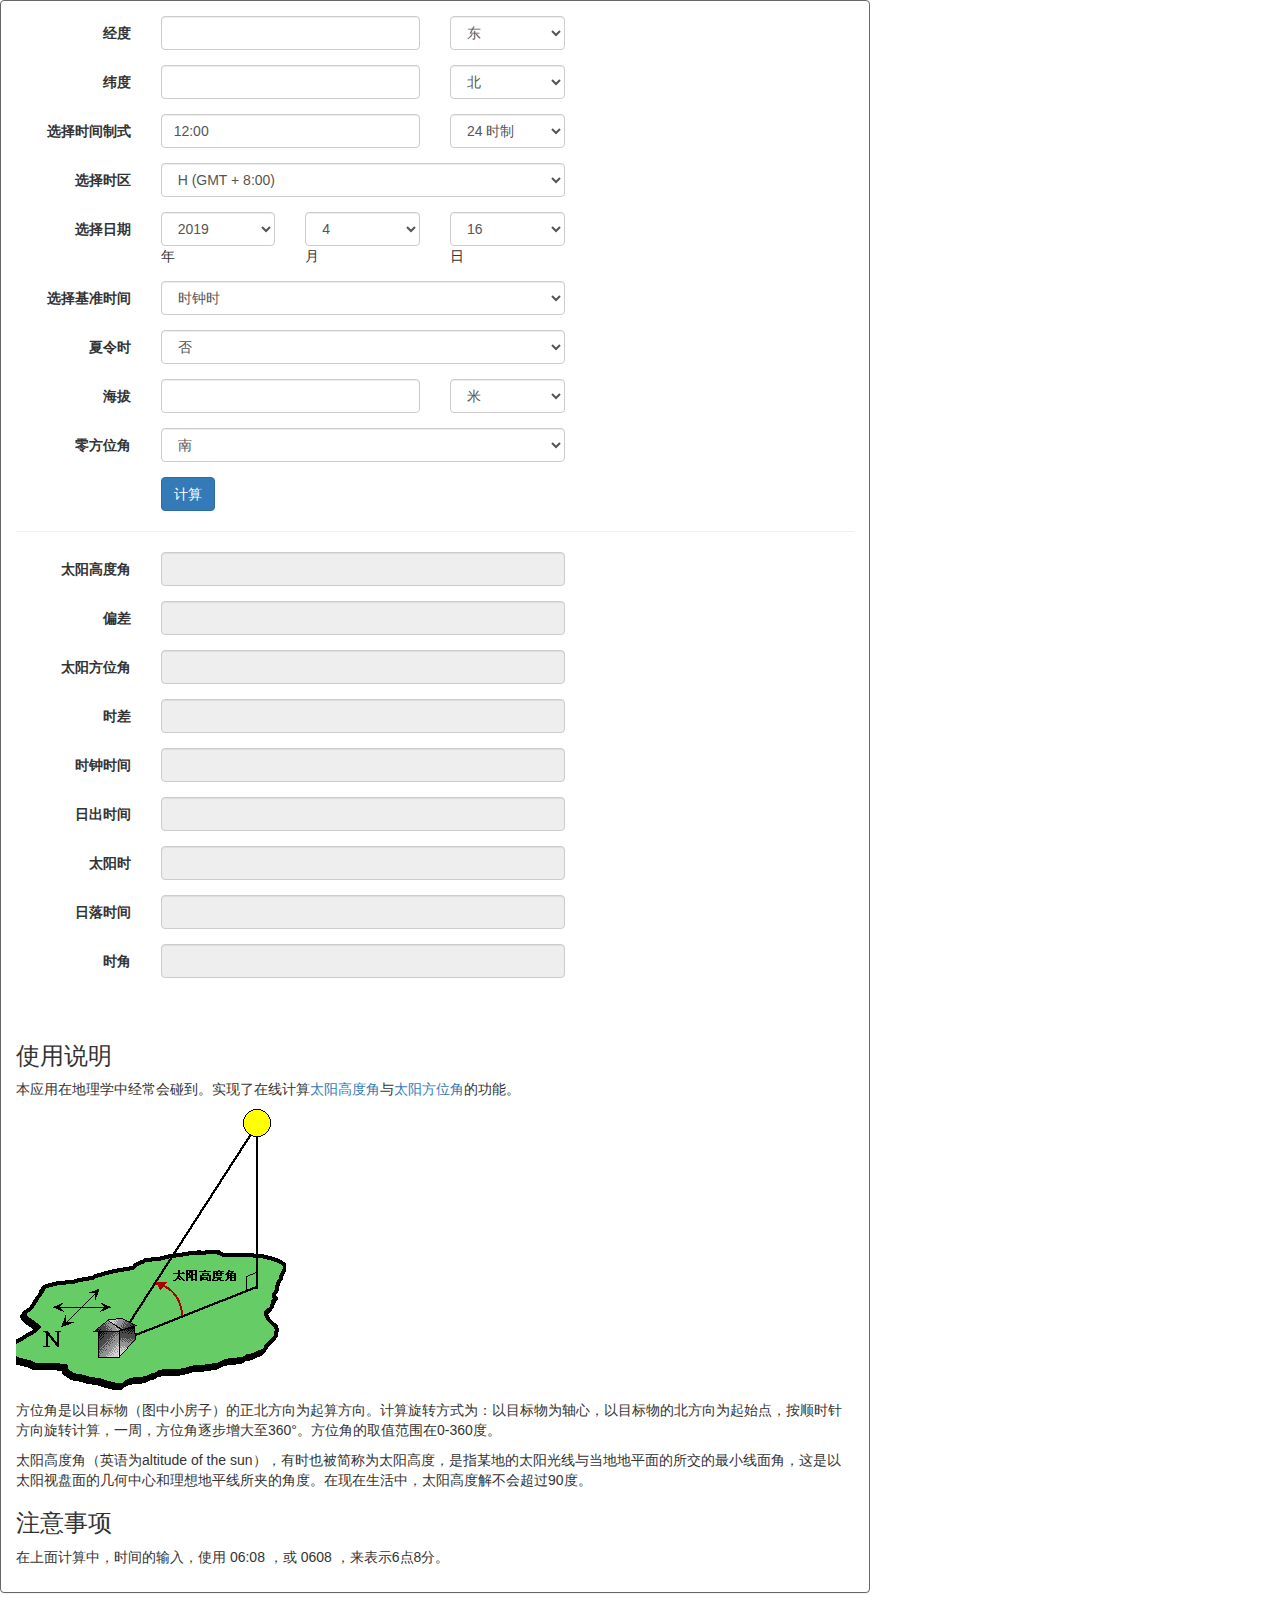
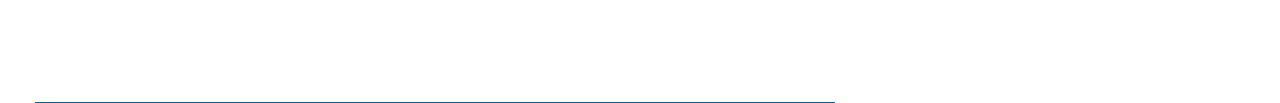
==== commit 3a3671b4: "Update index.html" ====
--- a/index.html
+++ b/index.html
@@ -1,5 +1,11 @@
 <html lang="zh-cmn-Hans"><head><meta http-equiv="Content-Type" content="text/html; charset=UTF-8">
-<link rel="stylesheet" href="style.css">
+<link rel="stylesheet" href="style.css"><style type="text/css">
+.logo {
+	background-image: url(http://www.yunsuan.org/static/tass/images/logo.png);
+	background-repeat: no-repeat;
+	height: 90px;
+}
+</style>
 <title>太阳高度角计算器</title>
 
 
@@ -296,6 +302,7 @@
 
 
 </div>
+<a href="http://www.yunsuan.org/"><div class="logo"></div></a>
 <div id="pycode"><script>
 
 function PopUp(filename, windowName, type) {
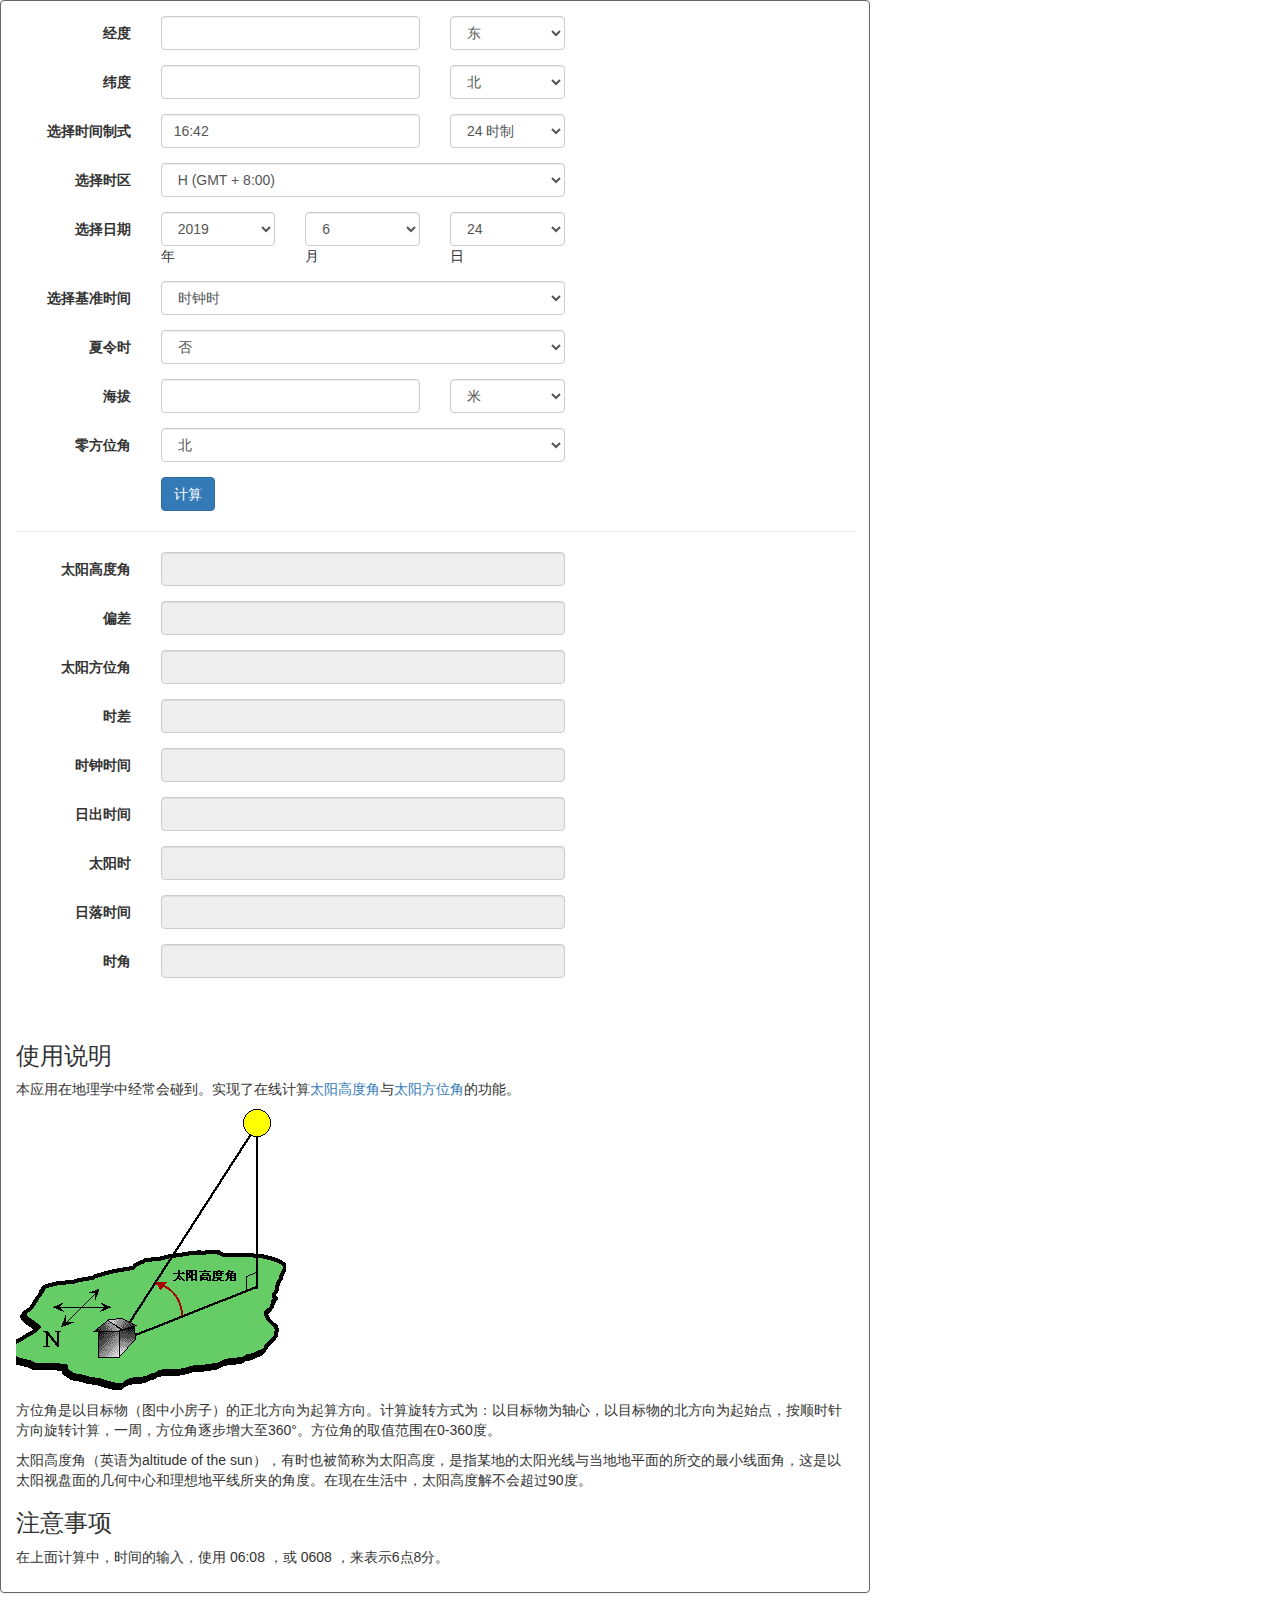
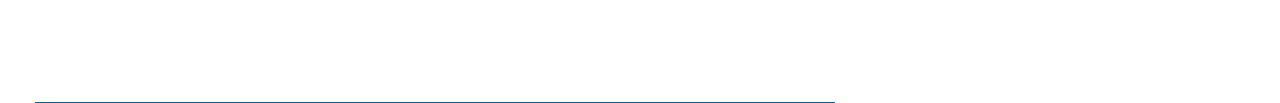
==== commit 588744ee: "Update index.html" ====
--- a/index.html
+++ b/index.html
@@ -10,7 +10,7 @@
 
 
 </head>
-<body><div id="MathJax_Message" style="display: none;"></div>
+<body  onLoad="init()"><div id="MathJax_Message" style="display: none;"></div>
 
 <div class="container">
 
@@ -29,7 +29,7 @@
 <div class="col-sm-6">
 <div class="row">
 <div class="col-sm-8">
-<input onKeyPress="return NoEnter()" maxlength="10" name="inputLongitude" class="form-control">
+<input name="inputLongitude" class="form-control" onKeyPress="return NoEnter()" value="" maxlength="10">
 </div>
 <div class="col-sm-4">
 <select name="inputEastWest" class="form-control">
@@ -45,7 +45,7 @@
 <div class="col-sm-6">
 <div class="row">
 <div class="col-sm-8">
-<input onKeyPress="return NoEnter()" maxlength="10" name="inputLatitude" class="form-control"></div>
+<input name="inputLatitude" class="form-control" onKeyPress="return NoEnter()" value="" maxlength="10"></div>
 <div class="col-sm-4">
 <select name="inputNorthSouth" class="form-control">
 <option selected="">北</option>
@@ -60,7 +60,7 @@
 <div class="col-sm-6">
 <div class="row">
 <div class="col-sm-8">
-<input name="inputTime" class="form-control" onKeyPress="return NoEnter()" value="12:00" maxlength="5">
+<input name="inputTime" class="form-control" onKeyPress="return NoEnter()" value="8:00" maxlength="5">
 </div>
 <div class="col-sm-4">
 <select name="inputAMPM" class="form-control">
@@ -233,8 +233,8 @@
 零方位角</label>
 <div class="col-sm-6">
 <select name="inputZeroAzimuth" class="form-control">
-<option value="0" selected="">南</option>
-<option value="180">北</option>
+<option value="0">南</option>
+<option value="180" selected>北</option>
 </select></div>
 </div>
 <div class="form-group"><label class="col-sm-2 control-label"></label>
@@ -304,7 +304,46 @@
 </div>
 <a href="http://www.yunsuan.org/"><div class="logo"></div></a>
 <div id="pycode"><script>
-
+function init(){
+	var f = document.theForm;
+  // 获取到当前位置经纬度
+
+  if ("geolocation" in navigator) { var geo_options = { enableHighAccuracy: true, maximumAge: 0, timeout : 6000 };
+  navigator.geolocation.getCurrentPosition(
+  function(pos) { var lng = pos.coords.longitude; var lat = pos.coords.latitude; 	f.inputLatitude.value=lat; f.inputLongitude.value=lng; },
+	 function(err){  switch (error.code) { case 1: alert("位置服务被拒绝"); break; case 2: alert("暂时获取不到位置信息"); break; case 3: alert("获取信息超时"); break; case 4: alert("未知错误"); break; }
+ },
+	  geo_options);}
+//设置时间
+var myDate = new Date();
+/*myDate.getYear();        //获取当前年份(2位)
+myDate.getFullYear();    //获取完整的年份(4位,1970-????)
+myDate.getMonth();       //获取当前月份(0-11,0代表1月)
+myDate.getDate();        //获取当前日(1-31)
+myDate.getHours();       //获取当前小时数(0-23)
+myDate.getMinutes();     //获取当前分钟数(0-59)*/
+var h=myDate.getHours();
+var m=myDate.getMinutes();
+if(h<10){h="0"+h};
+if(m<10){h="0"+m};
+ f.inputTime.value=h+":"+m; //获取当前小时数(0-23)
+	//年设置选中的值
+for(var i=0; i<f.inputYear.options.length; i++){
+if(f.inputYear.options[i].innerHTML == myDate.getFullYear()){
+f.inputYear.options[i].selected = true;
+break;}}
+	//月设置选中的值
+for(var i=0; i<f.inputMonth.options.length; i++){
+if(f.inputMonth.options[i].innerHTML ==myDate.getMonth()){
+f.inputMonth.options[i].selected = true;
+break;}}
+	//日设置选中的值
+for(var i=0; i<f.inputDate.options.length; i++){
+if(f.inputDate.options[i].innerHTML ==myDate.getDate()){
+f.inputDate.options[i].selected = true;
+break;}}
+
+	}
 function PopUp(filename, windowName, type) {
 switch (type) {
 case 'medium':
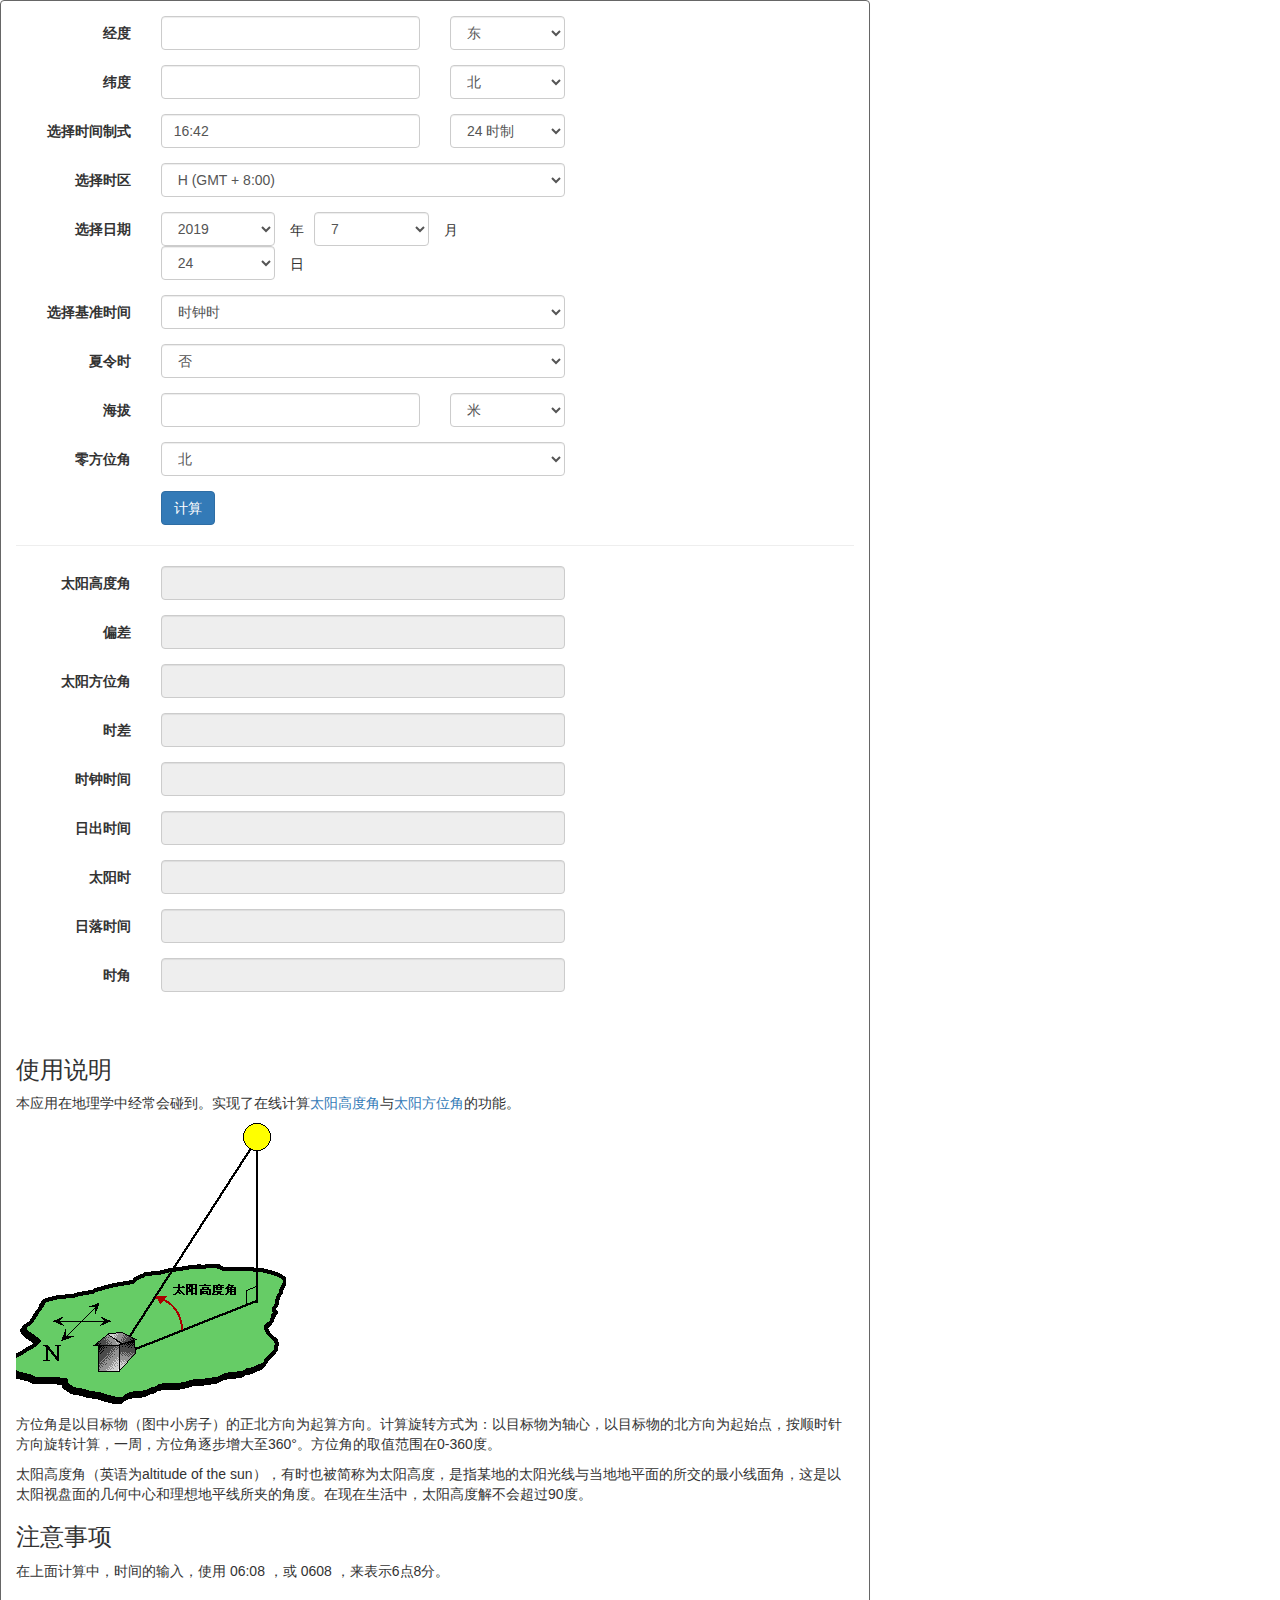
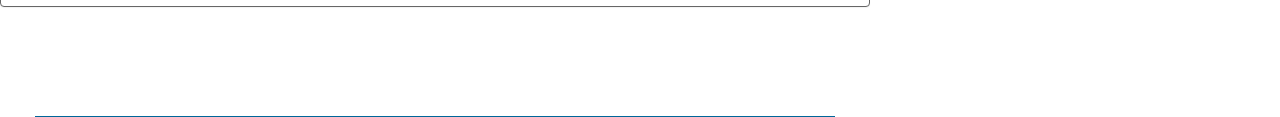
==== commit 5197279a: "Update index.html" ====
--- a/index.html
+++ b/index.html
@@ -4,6 +4,16 @@
 	background-image: url(http://www.yunsuan.org/static/tass/images/logo.png);
 	background-repeat: no-repeat;
 	height: 90px;
+}
+.container .row .col-md-9 .panel.panel-black .panel-body.panel-app .form-horizontal .form-group .col-sm-6 .row div {
+}
+.nyr {
+	height: 34px;
+	width: 2%;
+	float: left;
+	vertical-align: middle;
+	padding-top: 8px;
+	padding-left: -10px;
 }
 </style>
 <title>太阳高度角计算器</title>
@@ -140,8 +150,8 @@
 <option selected="">2019</option>
 <option>2020</option>
 <option>2021</option>
-</select> 年
-</div>
+</select> 
+</div><div class="nyr">年</div>
 <div class="col-sm-4">
 <select name="inputMonth" class="form-control">
 <option>1</option>
@@ -156,8 +166,8 @@
 <option>10</option>
 <option>11</option>
 <option>12</option>
-</select> 月
-</div>
+</select> 
+</div><div class="nyr">月</div>
 <div class="col-sm-4">
 <select name="inputDate" class="form-control">
 <option>1</option>
@@ -191,8 +201,8 @@
 <option>29</option>
 <option>30</option>
 <option>31</option>
-</select> 日
-</div>
+</select> 
+</div><div class="nyr">日</div>
 </div>
 </div>
 </div>
@@ -334,7 +344,7 @@
 break;}}
 	//月设置选中的值
 for(var i=0; i<f.inputMonth.options.length; i++){
-if(f.inputMonth.options[i].innerHTML ==myDate.getMonth()){
+if(f.inputMonth.options[i].innerHTML ==myDate.getMonth()+1){
 f.inputMonth.options[i].selected = true;
 break;}}
 	//日设置选中的值
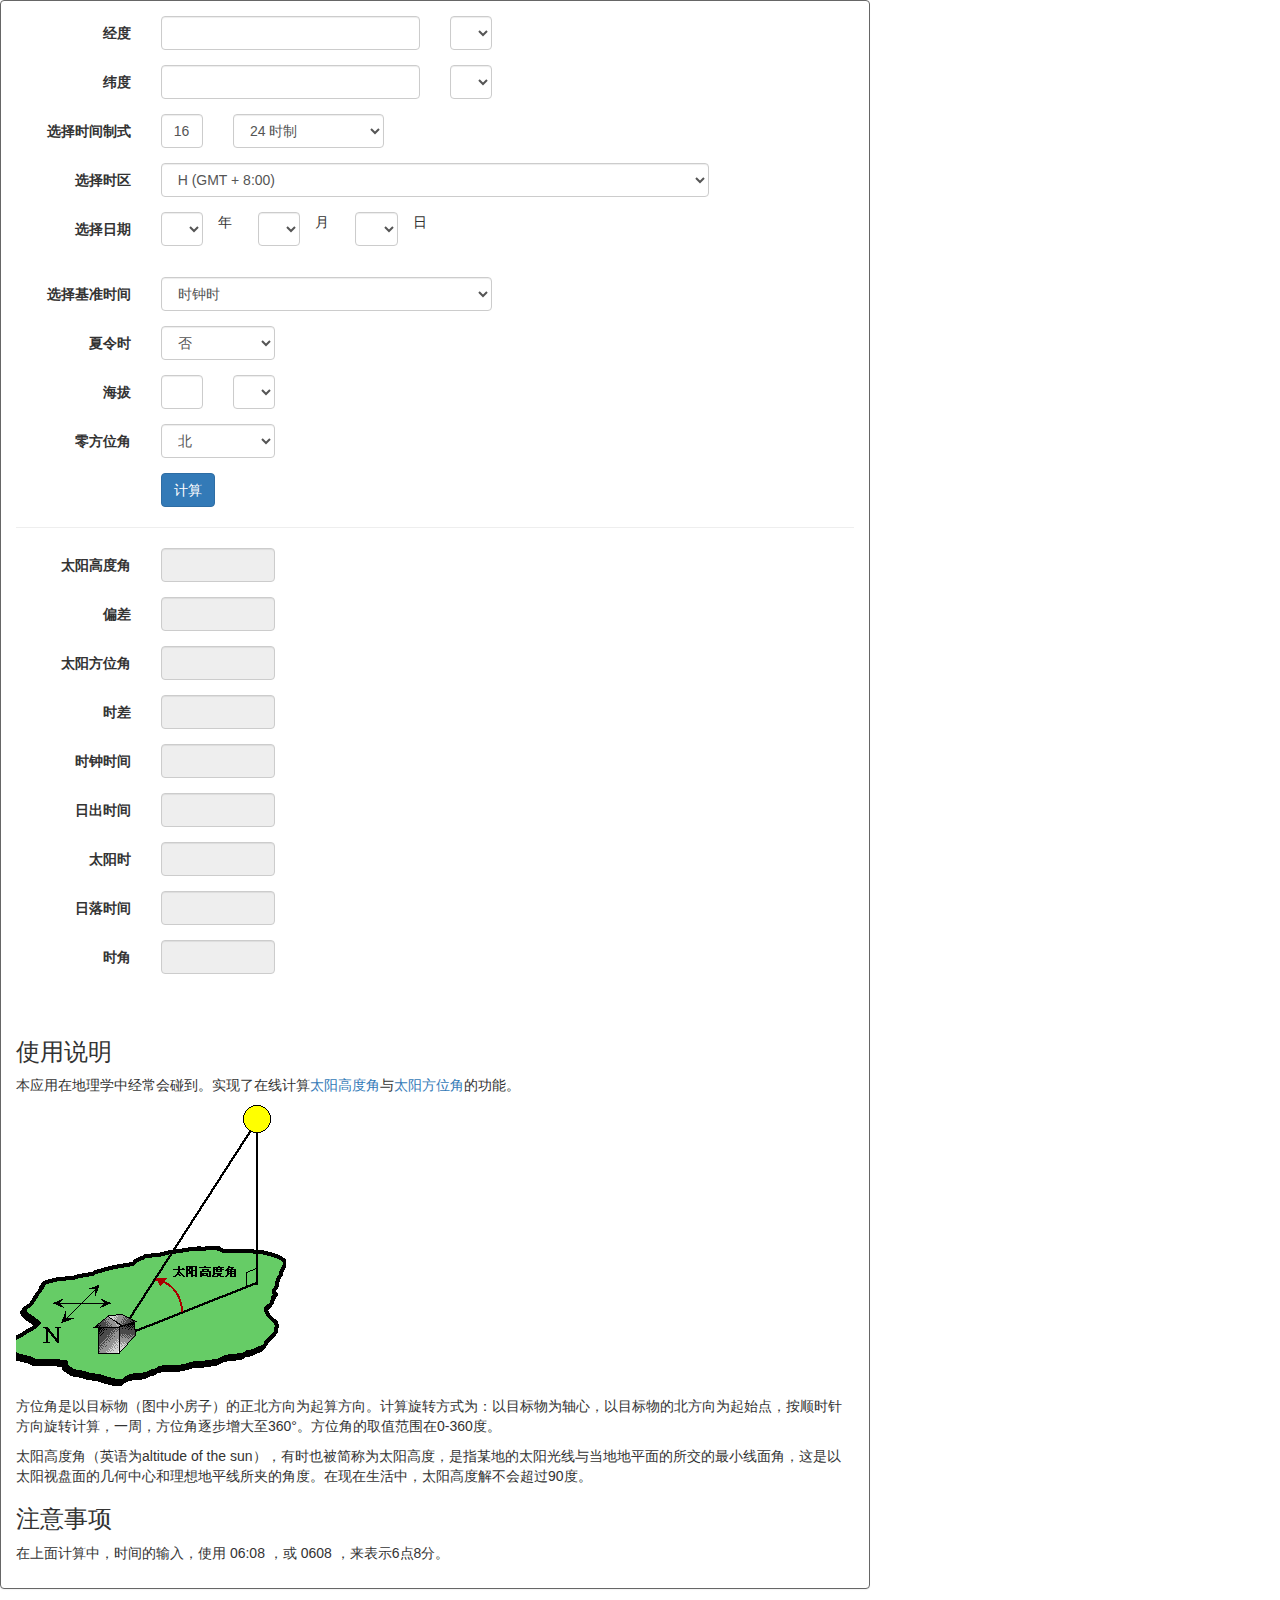
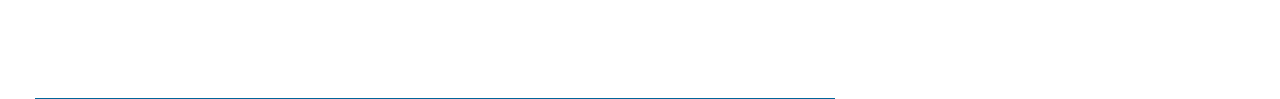
==== commit f4e0182e: "Update index.html" ====
--- a/index.html
+++ b/index.html
@@ -1,20 +1,26 @@
 <html lang="zh-cmn-Hans"><head><meta http-equiv="Content-Type" content="text/html; charset=UTF-8">
-<link rel="stylesheet" href="style.css"><style type="text/css">
+<link rel="stylesheet" href="style.css">
+<style type="text/css">
+html {
+
+font-size: 25px;
+
+}
 .logo {
 	background-image: url(http://www.yunsuan.org/static/tass/images/logo.png);
 	background-repeat: no-repeat;
 	height: 90px;
 }
-.container .row .col-md-9 .panel.panel-black .panel-body.panel-app .form-horizontal .form-group .col-sm-6 .row div {
-}
+
 .nyr {
-	height: 34px;
-	width: 2%;
+	height: 2rem;
+	width: 1rem;
 	float: left;
-	vertical-align: middle;
-	padding-top: 8px;
-	padding-left: -10px;
-}
+	
+	
+	
+}
+
 </style>
 <title>太阳高度角计算器</title>
 
@@ -41,7 +47,7 @@
 <div class="col-sm-8">
 <input name="inputLongitude" class="form-control" onKeyPress="return NoEnter()" value="" maxlength="10">
 </div>
-<div class="col-sm-4">
+<div class="col-sm-2">
 <select name="inputEastWest" class="form-control">
 <option selected="selected">东</option>
 <option>西</option>
@@ -56,7 +62,7 @@
 <div class="row">
 <div class="col-sm-8">
 <input name="inputLatitude" class="form-control" onKeyPress="return NoEnter()" value="" maxlength="10"></div>
-<div class="col-sm-4">
+<div class="col-sm-2">
 <select name="inputNorthSouth" class="form-control">
 <option selected="">北</option>
 <option>南</option>
@@ -69,10 +75,10 @@
 <label class="col-sm-2 control-label"> 选择时间制式 </label>
 <div class="col-sm-6">
 <div class="row">
-<div class="col-sm-8">
+<div class="col-sm-2">
 <input name="inputTime" class="form-control" onKeyPress="return NoEnter()" value="8:00" maxlength="5">
 </div>
-<div class="col-sm-4">
+<div class="col-sm-4 col-sm-5">
 <select name="inputAMPM" class="form-control">
 <option>上午</option>
 <option>下午</option>
@@ -82,7 +88,7 @@
 </div>
 </div>
 <div class="form-group"><label class="col-sm-2 control-label"><span>选择时区</span></label>
-<div class="col-sm-6">
+<div class="col-sm-8">
 <select name="inputTimeZone" class="form-control">
 <option value="0">Z (GMT)</option>
 <option value="1">A (GMT + 1:00)</option>
@@ -126,7 +132,7 @@
 <div class="form-group"><label class="col-sm-2 control-label">选择日期</label>
 <div class="col-sm-6">
 <div class="row">
-<div class="col-sm-4">
+<div class="col-sm-2">
 <select name="inputYear" class="form-control">
 <option>2000</option>
 <option>2001</option>
@@ -152,7 +158,7 @@
 <option>2021</option>
 </select> 
 </div><div class="nyr">年</div>
-<div class="col-sm-4">
+<div class="col-sm-2">
 <select name="inputMonth" class="form-control">
 <option>1</option>
 <option>2</option>
@@ -168,7 +174,7 @@
 <option>12</option>
 </select> 
 </div><div class="nyr">月</div>
-<div class="col-sm-4">
+<div class="col-sm-2">
 <select name="inputDate" class="form-control">
 <option>1</option>
 <option>2</option>
@@ -208,7 +214,7 @@
 </div>
 <div class="form-group">
 <label class="col-sm-2 control-label">选择基准时间</label>
-<div class="col-sm-6">
+<div class="col-sm-2 col-sm-5">
 <select name="inputTimeFormat" class="form-control">
 <option selected>时钟时</option>
 <option>太阳时</option>
@@ -217,7 +223,7 @@
 </div>
 <div class="form-group">
 <label class="col-sm-2 control-label"> 夏令时</label>
-<div class="col-sm-6">
+<div class="col-sm-2">
 <select name="inputDaylight" class="form-control">
 <option>是</option>
 <option selected="">否</option>
@@ -227,10 +233,10 @@
 <div class="form-group"><label class="col-sm-2 control-label">海拔</label>
 <div class="col-sm-6">
 <div class="row">
-<div class="col-sm-8">
+<div class="col-sm-2">
 <input onKeyPress="return NoEnter()" maxlength="5" class="form-control" name="inputElevation">
 </div>
-<div class="col-sm-4">
+<div class="col-sm-2">
 <select name="inputFeetMeters" class="form-control">
 <option selected=""> 米</option>
 <option>英尺</option>
@@ -241,57 +247,57 @@
 </div>
 <div class="form-group"><label class="col-sm-2 control-label">
 零方位角</label>
-<div class="col-sm-6">
+<div class="col-sm-2">
 <select name="inputZeroAzimuth" class="form-control">
 <option value="0">南</option>
 <option value="180" selected>北</option>
 </select></div>
 </div>
 <div class="form-group"><label class="col-sm-2 control-label"></label>
-<div class="col-sm-6">
+<div class="col-sm-2">
 <input onClick="return CheckInputs();" type="submit" value=" 计算 " class="btn btn-primary"></div>
 </div>
 <hr>
 <div class="form-group"><label class="col-sm-2 control-label">太阳高度角</label>
-<div class="col-sm-6">
+<div class="col-sm-2">
 <input onKeyPress="return NoEnter()" maxlength="10" size="10" name="outputAltitude" readonly class="form-control">
 </div>
 </div>
 <div class="form-group"><label class="col-sm-2 control-label">偏差</label>
-<div class="col-sm-6">
+<div class="col-sm-2">
 <input onKeyPress="return NoEnter()" maxlength="10" size="10" name="outputDeclination" readonly class="form-control"></div>
 </div>
 <div class="form-group"><label class="col-sm-2 control-label">太阳方位角</label>
-<div class="col-sm-6">
+<div class="col-sm-2">
 <input onKeyPress="return NoEnter()" maxlength="10" size="10" name="outputAzimuth" readonly class="form-control">
 </div>
 </div>
 <div class="form-group"><label class="col-sm-2 control-label">时差</label>
-<div class="col-sm-6">
+<div class="col-sm-2">
 <input onKeyPress="return NoEnter()" maxlength="10" size="10" name="outputEOT" readonly class="form-control">
 </div>
 </div>
 <div class="form-group"><label class="col-sm-2 control-label">时钟时间</label>
-<div class="col-sm-6">
+<div class="col-sm-2">
 <input onKeyPress="return NoEnter()" maxlength="10" size="10" name="outputClockTime" readonly class="form-control"></div>
 </div>
 <div class="form-group"><label class="col-sm-2 control-label">日出时间</label>
-<div class="col-sm-6">
+<div class="col-sm-2">
 <input onKeyPress="return NoEnter()" maxlength="10" size="10" name="outputSunrise" readonly class="form-control">
 </div>
 </div>
 <div class="form-group"><label class="col-sm-2 control-label">太阳时</label>
-<div class="col-sm-6">
+<div class="col-sm-2">
 <input onKeyPress="return NoEnter()" maxlength="10" size="10" name="outputLSOT" readonly class="form-control">
 </div>
 </div>
 <div class="form-group"><label class="col-sm-2 control-label">日落时间</label>
-<div class="col-sm-6">
+<div class="col-sm-2">
 <input onKeyPress="return NoEnter()" maxlength="10" size="10" name="outputSunset" readonly class="form-control">
 </div>
 </div>
 <div class="form-group"><label class="col-sm-2 control-label">时角</label>
-<div class="col-sm-6">
+<div class="col-sm-2">
 <input onKeyPress="return NoEnter()" maxlength="10" size="10" name="outputHourAngle" readonly class="form-control"></div>
 </div>
 </form>
@@ -833,7 +839,50 @@
 }
 }
 </script></div>
-
+<script language="javascript">
+        var clientWidth = parent.document.documentElement.clientWidth;
+        var clientHeight = parent.document.documentElement.clientHeight;
+
+        resize(clientWidth, clientHeight);
+        window.addEventListener('resize', resize(clientWidth, clientHeight));
+        function resize(docWidth, docHeight) {
+            var docScale = docHeight / docWidth,
+                designWidth = 375, designHeight = 667, els = document.querySelectorAll('.content'),
+                scale = docWidth / designWidth,
+                scaleX = docWidth / designWidth,
+                scaleY = docHeight / designHeight;
+            convertArray(els).forEach(function (el) {
+                extend(el.style, {
+                    width: designWidth + 'px',
+                    height: (docScale * designWidth) + 'px',
+                    position: 'absolute',
+                    top: 0,
+                    left: 0,
+                    transformOrigin: '0 0',
+                    webkitTransformOrigin: '0 0',
+                    transform: 'scale(' + scale + ')',
+                    webkitTransform: 'scale(' + scale + ')',
+                    overflow: 'auto',
+                    webkitOverflowScrolling: 'touch'
+                });
+            });
+        }
+        function convertArray(arrayLike) {
+            return Array.prototype.slice.call(arrayLike, 0);
+        }
+    
+        function extend() {
+            var args = Array.prototype.slice.call(arguments, 0);
+            return args.reduce(function (prev, now) {
+                for (var key in now) {
+                    if (now.hasOwnProperty && now.hasOwnProperty(key)) {
+                        prev[key] = now[key];
+                    }
+                }
+                return prev;
+            });
+        }
+		</script>
 </div>
 </div>
 </div>
